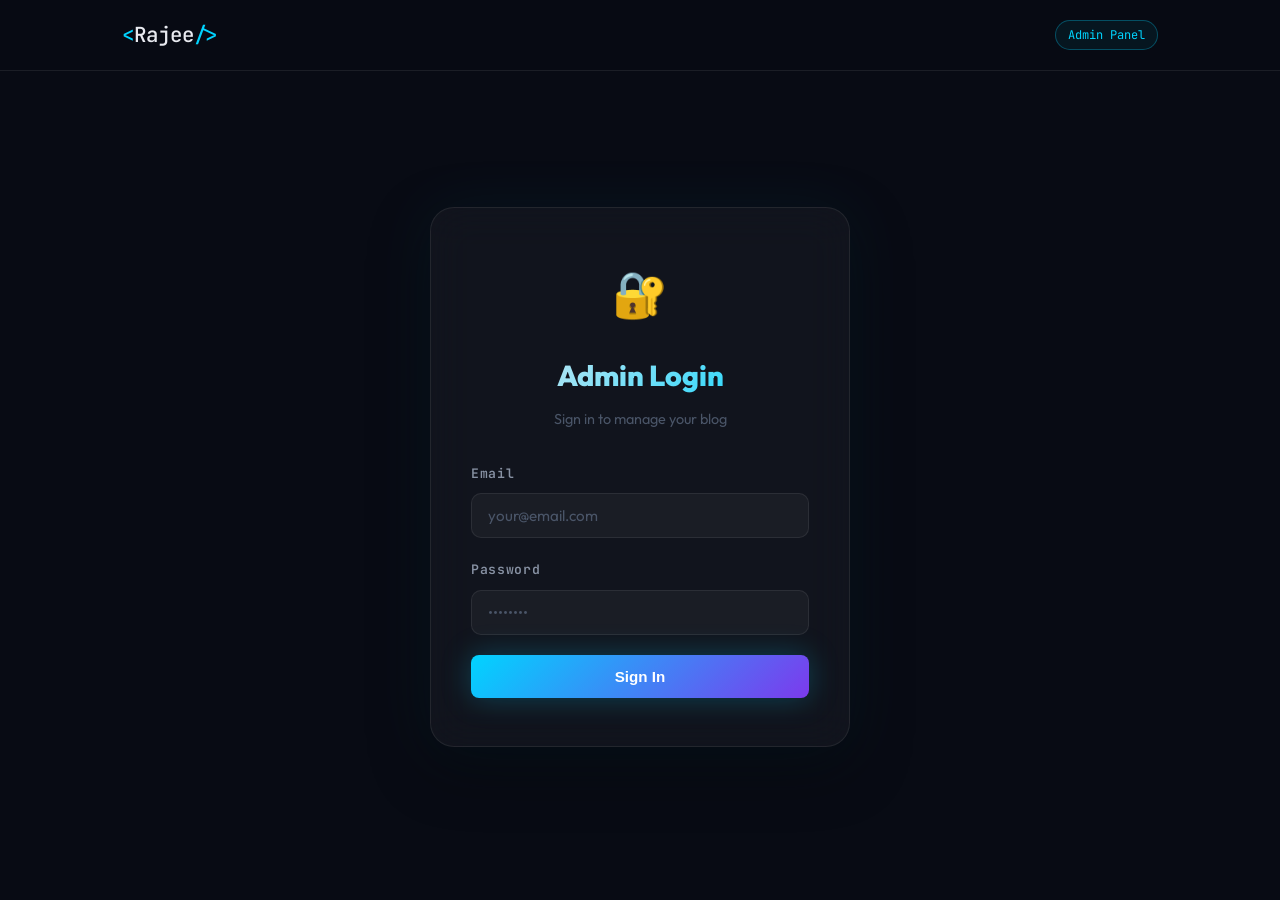
==== admin.html @ 5dacb471 "feat: add blog system - Firebase auth, Firestore posts, Cloudinary images, admin panel, public feed" ====
<!DOCTYPE html>
<html lang="en">
<head>
  <meta charset="UTF-8" />
  <meta name="viewport" content="width=device-width, initial-scale=1.0" />
  <title>Admin Panel | Abdullah Al Rajee</title>
  <link rel="preconnect" href="https://fonts.googleapis.com" />
  <link rel="preconnect" href="https://fonts.gstatic.com" crossorigin />
  <link href="https://fonts.googleapis.com/css2?family=Outfit:wght@300;400;500;600;700;800&family=JetBrains+Mono:wght@400;500&display=swap" rel="stylesheet" />
  <link rel="stylesheet" href="style.css" />
  <link rel="stylesheet" href="blog.css" />
</head>
<body class="admin-body">

  <!-- NAV -->
  <nav id="navbar" class="scrolled">
    <div class="nav-container">
      <a href="index.html" class="nav-logo">
        <span class="logo-bracket">&lt;</span>Rajee<span class="logo-bracket">/&gt;</span>
      </a>
      <div class="admin-nav-right">
        <span class="admin-badge">Admin Panel</span>
        <button class="btn btn-secondary btn-sm" id="logout-btn" style="display:none;">Logout</button>
      </div>
    </div>
  </nav>

  <!-- LOGIN SCREEN -->
  <div id="login-screen" class="admin-screen">
    <div class="login-card">
      <div class="login-icon">🔐</div>
      <h1 class="login-title">Admin Login</h1>
      <p class="login-subtitle">Sign in to manage your blog</p>
      <form id="login-form" autocomplete="off">
        <div class="form-group">
          <label for="email-input">Email</label>
          <input type="email" id="email-input" placeholder="your@email.com" required />
        </div>
        <div class="form-group">
          <label for="password-input">Password</label>
          <input type="password" id="password-input" placeholder="••••••••" required />
        </div>
        <div id="login-error" class="form-error" style="display:none;"></div>
        <button type="submit" class="btn btn-primary btn-full" id="login-btn">
          Sign In
        </button>
      </form>
    </div>
  </div>

  <!-- ADMIN DASHBOARD -->
  <div id="admin-screen" class="admin-screen" style="display:none;">
    <div class="admin-container">

      <!-- COMPOSE POST -->
      <div class="admin-compose-card">
        <h2 class="compose-title">✍️ Create New Post</h2>
        <form id="post-form">
          <div class="form-group">
            <label for="post-title">Post Title</label>
            <input type="text" id="post-title" placeholder="What's on your mind today?" maxlength="120" />
          </div>
          <div class="form-group">
            <label for="post-body">Content</label>
            <textarea id="post-body" rows="5" placeholder="Write your post, share your thoughts, update, or project progress..." maxlength="2000"></textarea>
            <span class="char-count" id="char-count">0 / 2000</span>
          </div>

          <!-- IMAGE UPLOAD -->
          <div class="form-group">
            <label>Photo (optional)</label>
            <div class="image-upload-area" id="image-upload-area">
              <input type="file" id="image-input" accept="image/*" hidden />
              <div class="upload-placeholder" id="upload-placeholder">
                <span class="upload-icon">📷</span>
                <span>Click to add a photo</span>
                <span class="upload-hint">JPEG, PNG, WEBP — auto-compressed</span>
              </div>
              <img id="image-preview" src="" alt="" style="display:none;" />
              <button type="button" class="remove-image-btn" id="remove-image-btn" style="display:none;">✕ Remove</button>
            </div>
          </div>

          <div id="post-error" class="form-error" style="display:none;"></div>
          <button type="submit" class="btn btn-primary btn-full" id="post-btn">
            🚀 Publish Post
          </button>
        </form>
      </div>

      <!-- POSTS LIST -->
      <div class="admin-posts-section">
        <h2 class="compose-title">📋 Your Posts</h2>
        <div id="admin-posts-list">
          <div class="posts-loading">Loading posts…</div>
        </div>
      </div>

    </div>
  </div>

  <!-- Firebase SDKs -->
  <script src="https://www.gstatic.com/firebasejs/10.7.1/firebase-app-compat.js"></script>
  <script src="https://www.gstatic.com/firebasejs/10.7.1/firebase-auth-compat.js"></script>
  <script src="https://www.gstatic.com/firebasejs/10.7.1/firebase-firestore-compat.js"></script>
  <script src="firebase-config.js"></script>
  <script src="admin.js"></script>
</body>
</html>
---- style.css ----
/* ============================================
   ABDULLAH AL RAJEE - PORTFOLIO STYLESHEET
   Dark Futuristic + Glassmorphism Theme
   ============================================ */

/* ---------- RESET & BASE ---------- */
*, *::before, *::after {
  margin: 0;
  padding: 0;
  box-sizing: border-box;
}

:root {
  --bg-primary: #080b14;
  --bg-secondary: #0d1120;
  --bg-card: rgba(255, 255, 255, 0.04);
  --bg-card-hover: rgba(255, 255, 255, 0.08);

  --accent-cyan: #00d4ff;
  --accent-purple: #7c3aed;
  --accent-pink: #f472b6;
  --accent-green: #10b981;

  --glow-cyan: rgba(0, 212, 255, 0.25);
  --glow-purple: rgba(124, 58, 237, 0.3);

  --text-primary: #e8eaf0;
  --text-secondary: #8892a4;
  --text-muted: #4a5568;

  --border-subtle: rgba(255, 255, 255, 0.08);
  --border-glow: rgba(0, 212, 255, 0.3);

  --font-main: 'Outfit', sans-serif;
  --font-mono: 'JetBrains Mono', monospace;

  --nav-height: 70px;
  --section-padding: 100px;
  --container-max: 1100px;

  --transition: 0.3s cubic-bezier(0.4, 0, 0.2, 1);
  --transition-slow: 0.6s cubic-bezier(0.4, 0, 0.2, 1);
}

html {
  scroll-behavior: smooth;
  scroll-padding-top: var(--nav-height);
}

body {
  font-family: var(--font-main);
  background-color: var(--bg-primary);
  color: var(--text-primary);
  line-height: 1.7;
  overflow-x: hidden;
  -webkit-font-smoothing: antialiased;
}

/* ---------- SCROLLBAR ---------- */
::-webkit-scrollbar { width: 6px; }
::-webkit-scrollbar-track { background: var(--bg-primary); }
::-webkit-scrollbar-thumb { background: var(--accent-purple); border-radius: 3px; }
::-webkit-scrollbar-thumb:hover { background: var(--accent-cyan); }

/* ---------- HERO CANVAS (Three.js mount point) ---------- */
#hero-canvas {
  position: absolute;
  top: 0; left: 0;
  width: 100%; height: 100%;
  z-index: 0;
  pointer-events: all;
  overflow: hidden;
  cursor: grab;
}

#hero-canvas:active {
  cursor: grabbing;
}

#hero-canvas canvas {
  display: block;
  width: 100% !important;
  height: 100% !important;
}

/* ---------- UTILITY ---------- */
.container {
  max-width: var(--container-max);
  margin: 0 auto;
  padding: 0 2rem;
}

.highlight { color: var(--accent-cyan); }
.accent { color: var(--accent-cyan); }

/* ---------- NAVBAR ---------- */
#navbar {
  position: fixed;
  top: 0; left: 0; right: 0;
  height: var(--nav-height);
  z-index: 1000;
  transition: background var(--transition), box-shadow var(--transition);
}

#navbar.scrolled {
  background: rgba(8, 11, 20, 0.92);
  backdrop-filter: blur(20px);
  -webkit-backdrop-filter: blur(20px);
  box-shadow: 0 1px 0 var(--border-subtle);
}

.nav-container {
  max-width: var(--container-max);
  margin: 0 auto;
  padding: 0 2rem;
  height: 100%;
  display: flex;
  align-items: center;
  justify-content: space-between;
}

.nav-logo {
  font-family: var(--font-mono);
  font-size: 1.3rem;
  font-weight: 500;
  color: var(--text-primary);
  text-decoration: none;
  transition: color var(--transition);
}

.nav-logo:hover { color: var(--accent-cyan); }

.logo-bracket { color: var(--accent-cyan); }

.nav-links {
  display: flex;
  gap: 2rem;
  list-style: none;
}

.nav-link {
  font-family: var(--font-mono);
  font-size: 0.85rem;
  color: var(--text-secondary);
  text-decoration: none;
  transition: color var(--transition);
  position: relative;
}

.nav-link::after {
  content: '';
  position: absolute;
  bottom: -3px; left: 0;
  width: 0; height: 2px;
  background: var(--accent-cyan);
  border-radius: 1px;
  transition: width var(--transition);
}

.nav-link:hover { color: var(--accent-cyan); }
.nav-link:hover::after { width: 100%; }

.hamburger {
  display: none;
  flex-direction: column;
  gap: 5px;
  background: none;
  border: none;
  cursor: pointer;
  padding: 5px;
}

.hamburger span {
  display: block;
  width: 24px;
  height: 2px;
  background: var(--text-primary);
  border-radius: 2px;
  transition: var(--transition);
}

/* ---------- HERO ---------- */
#hero {
  min-height: 100vh;
  display: flex;
  align-items: center;
  justify-content: center;
  position: relative;
  z-index: 1;
  padding: 0 2rem;
  text-align: center;
}

.hero-content {
  max-width: 800px;
  position: relative;
  z-index: 1;
  pointer-events: none;
}

.hero-content a,
.hero-content button,
.hero-content .btn {
  pointer-events: all;
}

.hero-greeting {
  font-family: var(--font-mono);
  font-size: 1rem;
  color: var(--accent-cyan);
  margin-bottom: 1rem;
  opacity: 0;
  animation: fadeSlideUp 0.8s ease 0.3s forwards;
}

.hero-name {
  font-size: clamp(2.8rem, 7vw, 5.5rem);
  font-weight: 800;
  line-height: 1.05;
  letter-spacing: -0.02em;
  margin-bottom: 1.2rem;
  opacity: 0;
  animation: fadeSlideUp 0.8s ease 0.5s forwards;
  background: linear-gradient(135deg, #e8eaf0 0%, #a0aec0 60%, var(--accent-cyan) 100%);
  -webkit-background-clip: text;
  -webkit-text-fill-color: transparent;
  background-clip: text;
}

.hero-role {
  font-size: clamp(1.1rem, 2.5vw, 1.5rem);
  color: var(--text-secondary);
  margin-bottom: 1.5rem;
  opacity: 0;
  animation: fadeSlideUp 0.8s ease 0.7s forwards;
  height: 2rem;
  display: flex;
  align-items: center;
  justify-content: center;
  gap: 0.4rem;
}

.typewriter {
  color: var(--accent-cyan);
  font-weight: 600;
}

.cursor {
  color: var(--accent-cyan);
  animation: blink 1s step-end infinite;
}

.hero-description {
  font-size: 1.05rem;
  color: var(--text-secondary);
  max-width: 600px;
  margin: 0 auto 2.5rem;
  opacity: 0;
  animation: fadeSlideUp 0.8s ease 0.9s forwards;
}

.hero-cta {
  display: flex;
  gap: 1rem;
  justify-content: center;
  flex-wrap: wrap;
  opacity: 0;
  animation: fadeSlideUp 0.8s ease 1.1s forwards;
  margin-bottom: 3rem;
}

.btn {
  display: inline-flex;
  align-items: center;
  gap: 0.5rem;
  padding: 0.8rem 2rem;
  border-radius: 8px;
  font-weight: 600;
  font-size: 0.95rem;
  text-decoration: none;
  transition: all var(--transition);
  cursor: pointer;
  border: none;
}

.btn-primary {
  background: linear-gradient(135deg, var(--accent-cyan), var(--accent-purple));
  color: #fff;
  box-shadow: 0 0 30px var(--glow-cyan);
}

.btn-primary:hover {
  transform: translateY(-2px);
  box-shadow: 0 0 50px var(--glow-cyan), 0 8px 30px rgba(0,0,0,0.3);
}

.btn-secondary {
  background: transparent;
  color: var(--accent-cyan);
  border: 1.5px solid var(--accent-cyan);
}

.btn-secondary:hover {
  background: rgba(0, 212, 255, 0.1);
  transform: translateY(-2px);
  box-shadow: 0 0 30px var(--glow-cyan);
}

.hero-socials {
  display: flex;
  gap: 1.2rem;
  justify-content: center;
  opacity: 0;
  animation: fadeSlideUp 0.8s ease 1.3s forwards;
}

.social-link {
  display: flex;
  align-items: center;
  justify-content: center;
  width: 44px; height: 44px;
  border-radius: 10px;
  background: var(--bg-card);
  border: 1px solid var(--border-subtle);
  color: var(--text-secondary);
  transition: all var(--transition);
  text-decoration: none;
}

.social-link svg { width: 18px; height: 18px; }

.social-link:hover {
  color: var(--accent-cyan);
  border-color: var(--accent-cyan);
  background: rgba(0, 212, 255, 0.08);
  transform: translateY(-3px);
  box-shadow: 0 0 20px var(--glow-cyan);
}

.hero-scroll-indicator {
  position: absolute;
  bottom: 2.5rem;
  left: 50%;
  transform: translateX(-50%);
  display: flex;
  flex-direction: column;
  align-items: center;
  gap: 0.5rem;
  opacity: 0;
  animation: fadeSlideUp 0.8s ease 1.5s forwards;
  z-index: 1;
}

.scroll-line {
  width: 1px;
  height: 50px;
  background: linear-gradient(to bottom, var(--accent-cyan), transparent);
  animation: scrollPulse 2s ease-in-out infinite;
}

.hero-scroll-indicator span {
  font-family: var(--font-mono);
  font-size: 0.7rem;
  color: var(--text-muted);
  letter-spacing: 0.15em;
}

/* ---------- SECTIONS ---------- */
.section {
  padding: var(--section-padding) 0;
  position: relative;
  z-index: 1;
}

.section-dark {
  background: var(--bg-secondary);
}

.section-header {
  margin-bottom: 4rem;
  text-align: center;
}

.section-tag {
  font-family: var(--font-mono);
  font-size: 0.8rem;
  color: var(--accent-cyan);
  letter-spacing: 0.15em;
  text-transform: lowercase;
  display: block;
  margin-bottom: 0.8rem;
}

.section-title {
  font-size: clamp(2rem, 4vw, 3rem);
  font-weight: 800;
  letter-spacing: -0.02em;
  background: linear-gradient(135deg, #e8eaf0, #a0aec0);
  -webkit-background-clip: text;
  -webkit-text-fill-color: transparent;
  background-clip: text;
}

/* ---------- REVEAL ANIMATION ---------- */
.reveal {
  opacity: 0;
  transform: translateY(30px);
  transition: opacity 0.7s ease, transform 0.7s ease;
}

.reveal.visible {
  opacity: 1;
  transform: translateY(0);
}

/* ---------- ABOUT ---------- */
.about-grid {
  display: grid;
  grid-template-columns: 1fr 1fr;
  gap: 4rem;
  align-items: center;
}

.about-text p {
  color: var(--text-secondary);
  margin-bottom: 1.2rem;
  font-size: 1.05rem;
}

.about-text strong { color: var(--text-primary); }

.about-interests {
  display: flex;
  flex-wrap: wrap;
  gap: 0.6rem;
  margin-top: 1.5rem;
}

.interest-tag {
  padding: 0.35rem 0.9rem;
  background: var(--bg-card);
  border: 1px solid var(--border-subtle);
  border-radius: 20px;
  font-size: 0.85rem;
  color: var(--text-secondary);
  transition: all var(--transition);
}

.interest-tag:hover {
  border-color: var(--accent-cyan);
  color: var(--accent-cyan);
  background: rgba(0, 212, 255, 0.06);
}

.about-stats {
  display: grid;
  grid-template-columns: 1fr 1fr;
  gap: 1.2rem;
}

.stat-card {
  background: var(--bg-card);
  border: 1px solid var(--border-subtle);
  border-radius: 16px;
  padding: 2rem 1.5rem;
  text-align: center;
  backdrop-filter: blur(10px);
  -webkit-backdrop-filter: blur(10px);
  transition: all var(--transition);
}

.stat-card:hover {
  border-color: var(--accent-cyan);
  background: var(--bg-card-hover);
  transform: translateY(-4px);
  box-shadow: 0 10px 40px var(--glow-cyan);
}

.stat-number {
  font-size: 3rem;
  font-weight: 800;
  color: var(--accent-cyan);
  line-height: 1;
  margin-bottom: 0.5rem;
}

.stat-label {
  font-size: 0.85rem;
  color: var(--text-muted);
  font-weight: 500;
}

/* ---------- SKILLS ---------- */
.skills-categories {
  display: flex;
  flex-direction: column;
  gap: 2.5rem;
}

.skill-category {
  background: var(--bg-card);
  border: 1px solid var(--border-subtle);
  border-radius: 16px;
  padding: 2rem;
  backdrop-filter: blur(10px);
  transition: border-color var(--transition);
}

.skill-category:hover { border-color: rgba(0, 212, 255, 0.2); }

.category-title {
  font-size: 1rem;
  font-weight: 600;
  color: var(--text-secondary);
  margin-bottom: 1.2rem;
  display: flex;
  align-items: center;
  gap: 0.5rem;
}

.cat-icon { font-size: 1.1rem; }

.skill-pills {
  display: flex;
  flex-wrap: wrap;
  gap: 0.6rem;
}

.skill-pill {
  padding: 0.4rem 1rem;
  border-radius: 8px;
  font-size: 0.85rem;
  font-weight: 500;
  font-family: var(--font-mono);
  border: 1px solid var(--border-subtle);
  background: var(--bg-primary);
  color: var(--text-secondary);
  transition: all var(--transition);
  cursor: default;
}

.skill-pill:hover {
  transform: translateY(-2px);
  box-shadow: 0 4px 20px rgba(0,0,0,0.3);
}

.skill-pill.python:hover { border-color: #3776ab; color: #3776ab; box-shadow: 0 4px 15px rgba(55,118,171,0.3); }
.skill-pill.c:hover, .skill-pill.cpp:hover { border-color: #00599c; color: #00599c; box-shadow: 0 4px 15px rgba(0,89,156,0.3); }
.skill-pill.java:hover { border-color: #f89820; color: #f89820; box-shadow: 0 4px 15px rgba(248,152,32,0.3); }
.skill-pill.js:hover { border-color: #f7df1e; color: #f7df1e; box-shadow: 0 4px 15px rgba(247,223,30,0.25); }
.skill-pill.react:hover { border-color: #61dafb; color: #61dafb; box-shadow: 0 4px 15px rgba(97,218,251,0.3); }
.skill-pill.node:hover { border-color: #68a063; color: #68a063; box-shadow: 0 4px 15px rgba(104,160,99,0.3); }
.skill-pill.php:hover { border-color: #8892bf; color: #8892bf; box-shadow: 0 4px 15px rgba(136,146,191,0.3); }
.skill-pill.mysql:hover { border-color: #4479a1; color: #4479a1; box-shadow: 0 4px 15px rgba(68,121,161,0.3); }
.skill-pill.mongo:hover { border-color: #47a248; color: #47a248; box-shadow: 0 4px 15px rgba(71,162,72,0.3); }
.skill-pill.firebase:hover { border-color: #ffca28; color: #ffca28; box-shadow: 0 4px 15px rgba(255,202,40,0.25); }
.skill-pill.blockchain:hover, .skill-pill.dsa:hover, .skill-pill.ai:hover { border-color: var(--accent-purple); color: #a78bfa; box-shadow: 0 4px 15px var(--glow-purple); }
.skill-pill.git:hover, .skill-pill.github:hover { border-color: #f05032; color: #f05032; box-shadow: 0 4px 15px rgba(240,80,50,0.3); }
.skill-pill.html:hover { border-color: #e34f26; color: #e34f26; }
.skill-pill.css:hover { border-color: #264de4; color: #264de4; }
.skill-pill.tailwind:hover { border-color: #06b6d4; color: #06b6d4; }
.skill-pill.rest:hover, .skill-pill.oop:hover, .skill-pill.gui:hover { border-color: var(--accent-cyan); color: var(--accent-cyan); }
.skill-pill.linux:hover { border-color: #fcc624; color: #fcc624; }
.skill-pill.vscode:hover { border-color: #007acc; color: #007acc; }
.skill-pill.postman:hover { border-color: #ff6c37; color: #ff6c37; }
.skill-pill.xampp:hover { border-color: #fb7a24; color: #fb7a24; }

/* ---------- PROJECTS ---------- */
.projects-grid {
  display: grid;
  grid-template-columns: repeat(2, 1fr);
  gap: 1.5rem;
}

.project-card.featured {
  grid-column: 1;
}

.project-card.featured:nth-child(2) {
  grid-column: 2;
}

.project-card {
  position: relative;
  background: var(--bg-card);
  border: 1px solid var(--border-subtle);
  border-radius: 20px;
  overflow: hidden;
  transition: all var(--transition);
  cursor: default;
}

.project-card:hover {
  border-color: var(--border-glow);
  transform: translateY(-6px);
}

.project-card:hover .project-glow {
  opacity: 1;
}

.project-glow {
  position: absolute;
  top: -50%; left: -50%;
  width: 200%; height: 200%;
  background: radial-gradient(circle, var(--glow-cyan) 0%, transparent 60%);
  opacity: 0;
  transition: opacity var(--transition-slow);
  pointer-events: none;
}

.project-card-inner {
  position: relative;
  z-index: 1;
  padding: 2rem;
  backdrop-filter: blur(10px);
  -webkit-backdrop-filter: blur(10px);
  height: 100%;
  display: flex;
  flex-direction: column;
}

.project-header {
  display: flex;
  align-items: flex-start;
  justify-content: space-between;
  margin-bottom: 1.2rem;
}

.project-icon {
  font-size: 2.2rem;
}

.project-links { display: flex; gap: 0.7rem; }

.project-link {
  display: flex;
  align-items: center;
  justify-content: center;
  width: 36px; height: 36px;
  border-radius: 8px;
  background: var(--bg-primary);
  border: 1px solid var(--border-subtle);
  color: var(--text-muted);
  text-decoration: none;
  transition: all var(--transition);
}

.project-link svg { width: 16px; height: 16px; }

.project-link:hover {
  color: var(--accent-cyan);
  border-color: var(--accent-cyan);
  transform: translateY(-2px);
}

.project-title {
  font-size: 1.35rem;
  font-weight: 700;
  color: var(--text-primary);
  margin-bottom: 0.3rem;
}

.project-subtitle {
  font-size: 0.85rem;
  color: var(--accent-cyan);
  font-family: var(--font-mono);
  margin-bottom: 1rem;
}

.project-description {
  font-size: 0.92rem;
  color: var(--text-secondary);
  line-height: 1.7;
  margin-bottom: 1rem;
  flex: 1;
}

.project-highlights {
  list-style: none;
  margin-bottom: 1.2rem;
}

.project-highlights li {
  font-size: 0.87rem;
  color: var(--text-secondary);
  padding: 0.25rem 0 0.25rem 1.2rem;
  position: relative;
}

.project-highlights li::before {
  content: '▹';
  position: absolute;
  left: 0;
  color: var(--accent-cyan);
}

.project-tech {
  display: flex;
  flex-wrap: wrap;
  gap: 0.5rem;
  margin-top: auto;
}

.tech-tag {
  padding: 0.25rem 0.7rem;
  background: rgba(0, 212, 255, 0.08);
  border: 1px solid rgba(0, 212, 255, 0.2);
  border-radius: 6px;
  font-size: 0.75rem;
  font-family: var(--font-mono);
  color: var(--accent-cyan);
}

/* ---------- EDUCATION / TIMELINE ---------- */
.timeline {
  position: relative;
  padding-left: 3rem;
  max-width: 750px;
  margin: 0 auto;
}

.timeline::before {
  content: '';
  position: absolute;
  left: 8px;
  top: 0; bottom: 0;
  width: 2px;
  background: linear-gradient(to bottom, var(--accent-cyan), var(--accent-purple), transparent);
}

.timeline-item {
  position: relative;
  margin-bottom: 3rem;
}

.timeline-item:last-child { margin-bottom: 0; }

.timeline-dot {
  position: absolute;
  left: -3rem;
  top: 0.35rem;
  width: 18px; height: 18px;
  border-radius: 50%;
  background: var(--bg-primary);
  border: 2px solid var(--accent-cyan);
  box-shadow: 0 0 15px var(--glow-cyan);
  transition: all var(--transition);
}

.timeline-item:hover .timeline-dot {
  background: var(--accent-cyan);
  box-shadow: 0 0 25px var(--glow-cyan);
}

.timeline-content {
  background: var(--bg-card);
  border: 1px solid var(--border-subtle);
  border-radius: 16px;
  padding: 1.8rem 2rem;
  backdrop-filter: blur(10px);
  transition: all var(--transition);
}

.timeline-item:hover .timeline-content {
  border-color: rgba(0, 212, 255, 0.2);
  transform: translateX(5px);
}

.timeline-period {
  font-family: var(--font-mono);
  font-size: 0.8rem;
  color: var(--accent-cyan);
  margin-bottom: 0.5rem;
}

.timeline-title {
  font-size: 1.1rem;
  font-weight: 700;
  color: var(--text-primary);
  margin-bottom: 0.3rem;
}

.timeline-org {
  font-size: 0.9rem;
  color: var(--accent-purple);
  color: #a78bfa;
  margin-bottom: 0.7rem;
}

.timeline-desc {
  font-size: 0.9rem;
  color: var(--text-secondary);
}

/* ---------- CONTACT ---------- */
.contact-wrapper {
  text-align: center;
  max-width: 800px;
  margin: 0 auto;
}

.contact-tagline {
  font-size: 1.1rem;
  color: var(--text-secondary);
  margin-bottom: 3rem;
}

.contact-cards {
  display: grid;
  grid-template-columns: repeat(2, 1fr);
  gap: 1.2rem;
}

.contact-card {
  display: flex;
  align-items: center;
  gap: 1.2rem;
  padding: 1.5rem;
  background: var(--bg-card);
  border: 1px solid var(--border-subtle);
  border-radius: 16px;
  text-decoration: none;
  transition: all var(--transition);
  backdrop-filter: blur(10px);
  -webkit-backdrop-filter: blur(10px);
  text-align: left;
}

.contact-card:hover {
  border-color: var(--border-glow);
  background: var(--bg-card-hover);
  transform: translateY(-4px);
  box-shadow: 0 10px 40px var(--glow-cyan);
}

.contact-icon {
  font-size: 1.6rem;
  display: flex;
  align-items: center;
}

.contact-icon svg { width: 28px; height: 28px; color: var(--text-secondary); }
.contact-card:hover .contact-icon svg { color: var(--accent-cyan); }

.contact-detail { display: flex; flex-direction: column; gap: 0.2rem; }

.contact-label {
  font-size: 0.75rem;
  color: var(--text-muted);
  font-family: var(--font-mono);
  text-transform: uppercase;
  letter-spacing: 0.1em;
}

.contact-value {
  font-size: 0.95rem;
  color: var(--text-primary);
  font-weight: 500;
}

/* ---------- FOOTER ---------- */
#footer {
  background: var(--bg-secondary);
  border-top: 1px solid var(--border-subtle);
  padding: 2.5rem 0;
  text-align: center;
  position: relative;
  z-index: 1;
}

.footer-text {
  font-size: 0.95rem;
  color: var(--text-secondary);
  margin-bottom: 0.4rem;
}

.footer-sub {
  font-size: 0.8rem;
  color: var(--text-muted);
  font-family: var(--font-mono);
}

/* ---------- KEYFRAMES ---------- */
@keyframes fadeSlideUp {
  from { opacity: 0; transform: translateY(25px); }
  to { opacity: 1; transform: translateY(0); }
}

@keyframes blink {
  from, to { opacity: 1; }
  50% { opacity: 0; }
}

@keyframes scrollPulse {
  0%, 100% { opacity: 1; }
  50% { opacity: 0.3; }
}

/* ============================================================
   RESPONSIVE — TABLET, MOBILE, SMALL MOBILE
   ============================================================ */

/* ---------- TABLET (≤ 1024px) ---------- */
@media (max-width: 1024px) {
  :root { --container-max: 90%; }

  .about-grid {
    grid-template-columns: 1fr;
    gap: 3rem;
  }

  .projects-grid {
    grid-template-columns: 1fr 1fr;
  }

  .contact-cards {
    grid-template-columns: 1fr 1fr;
  }
}

/* ---------- SMALL TABLET (≤ 900px) ---------- */
@media (max-width: 900px) {
  .projects-grid {
    grid-template-columns: 1fr;
  }

  .project-card.featured,
  .project-card.featured:nth-child(2) {
    grid-column: 1;
  }

  .contact-cards {
    grid-template-columns: 1fr;
  }

  .about-stats {
    grid-template-columns: repeat(4, 1fr);
  }

  .timeline {
    padding-left: 2rem;
  }
}

/* ---------- MOBILE (≤ 700px) ---------- */
@media (max-width: 700px) {
  :root {
    --section-padding: 70px;
    --nav-height: 60px;
  }

  /* --- NAV --- */
  .nav-links {
    display: none;
    position: fixed;
    top: var(--nav-height);
    left: 0; right: 0;
    background: rgba(8, 11, 20, 0.97);
    backdrop-filter: blur(24px);
    -webkit-backdrop-filter: blur(24px);
    flex-direction: column;
    align-items: center;
    padding: 2rem 1rem;
    gap: 1.5rem;
    border-bottom: 1px solid var(--border-subtle);
    z-index: 999;
  }
  .nav-links.open  { display: flex; }
  .nav-link        { font-size: 1rem; }
  .hamburger       { display: flex; }

  /* --- HERO --- */
  .hero-name {
    font-size: clamp(2.2rem, 10vw, 3rem);
    letter-spacing: -0.01em;
  }
  .hero-role {
    font-size: clamp(1rem, 4vw, 1.3rem);
    flex-wrap: wrap;
    height: auto;
    min-height: 2rem;
  }
  .hero-description {
    font-size: 0.95rem;
    padding: 0 0.5rem;
  }
  .hero-cta {
    flex-direction: column;
    align-items: center;
    gap: 0.8rem;
  }
  .btn {
    width: 100%;
    max-width: 260px;
    justify-content: center;
  }
  .hero-socials {
    gap: 0.8rem;
  }

  /* --- SECTION HEADERS --- */
  .section-title {
    font-size: clamp(1.7rem, 6vw, 2.2rem);
  }

  /* --- ABOUT --- */
  .about-grid {
    grid-template-columns: 1fr;
    gap: 2rem;
  }
  .about-stats {
    grid-template-columns: 1fr 1fr;
    gap: 0.8rem;
  }
  .stat-card {
    padding: 1.4rem 1rem;
  }
  .stat-number {
    font-size: 2.4rem;
  }
  .about-interests {
    gap: 0.4rem;
  }

  /* --- SKILLS --- */
  .skill-category {
    padding: 1.4rem;
  }
  .category-title {
    font-size: 0.95rem;
  }
  .skill-pill {
    font-size: 0.8rem;
    padding: 0.35rem 0.8rem;
  }

  /* --- PROJECTS --- */
  .projects-grid {
    grid-template-columns: 1fr;
    gap: 1.2rem;
  }
  .project-card-inner {
    padding: 1.5rem;
  }
  .project-title    { font-size: 1.2rem; }
  .project-subtitle { font-size: 0.8rem; }
  .project-description { font-size: 0.88rem; }

  /* --- EDUCATION TIMELINE --- */
  .timeline {
    padding-left: 2rem;
  }
  .timeline-dot {
    width: 14px;
    height: 14px;
    left: -2.2rem;
  }
  .timeline-content {
    padding: 1.3rem 1.4rem;
  }
  .timeline-title { font-size: 1rem; }

  /* --- CONTACT --- */
  .contact-cards {
    grid-template-columns: 1fr;
    gap: 0.8rem;
  }
  .contact-tagline {
    font-size: 0.98rem;
  }
  .contact-card {
    padding: 1.2rem;
  }
  .contact-value {
    font-size: 0.85rem;
    word-break: break-all;
  }

  /* --- FOOTER --- */
  #footer {
    padding: 2rem 1rem;
  }
  .footer-text { font-size: 0.88rem; }
}

/* ---------- SMALL MOBILE (≤ 480px) ---------- */
@media (max-width: 480px) {
  :root { --section-padding: 55px; }

  .container { padding: 0 1.2rem; }

  .hero-greeting  { font-size: 0.9rem; }
  .hero-name      { font-size: clamp(2rem, 11vw, 2.6rem); }
  .hero-role      { font-size: 0.95rem; }
  .hero-description { font-size: 0.9rem; }

  .section-tag    { font-size: 0.75rem; }
  .section-title  { font-size: 1.6rem; }

  .about-stats {
    grid-template-columns: 1fr 1fr;
    gap: 0.6rem;
  }
  .stat-number  { font-size: 2rem; }
  .stat-label   { font-size: 0.75rem; }

  .skill-pills  { gap: 0.4rem; }
  .skill-pill   { font-size: 0.75rem; padding: 0.28rem 0.65rem; }

  .timeline-title { font-size: 0.95rem; }
  .timeline-org   { font-size: 0.85rem; }
  .timeline-desc  { font-size: 0.85rem; }

  .contact-icon   { font-size: 1.3rem; }
  .contact-label  { font-size: 0.7rem; }
  .contact-value  { font-size: 0.82rem; }

  .nav-logo { font-size: 1.1rem; }
}

/* ---------- TOUCH DEVICE: disable hover transforms ---------- */
@media (hover: none) {
  .project-card:hover     { transform: none; }
  .skill-pill:hover       { transform: none; }
  .contact-card:hover     { transform: none; }
  .stat-card:hover        { transform: none; }
  .social-link:hover      { transform: none; }
}
---- blog.css ----
/* ============================================================
   BLOG + ADMIN STYLES
   Extends the main portfolio style.css
   ============================================================ */

/* ---------- SHARED OVERRIDES ---------- */
.admin-body { background-color: var(--bg-primary); }

/* Force navbar always glassed on blog/admin pages */
#navbar.scrolled {
  background: rgba(8, 11, 20, 0.92);
  backdrop-filter: blur(20px);
  -webkit-backdrop-filter: blur(20px);
  box-shadow: 0 1px 0 var(--border-subtle);
}

.admin-badge {
  font-family: var(--font-mono);
  font-size: 0.75rem;
  color: var(--accent-cyan);
  border: 1px solid rgba(0,212,255,0.3);
  padding: 0.25rem 0.75rem;
  border-radius: 20px;
  background: rgba(0,212,255,0.06);
}

.admin-nav-right {
  display: flex;
  align-items: center;
  gap: 1rem;
}

.btn-sm {
  padding: 0.4rem 1rem;
  font-size: 0.82rem;
}

.btn-full { width: 100%; justify-content: center; }

/* ---------- LOGIN SCREEN ---------- */
.admin-screen {
  min-height: 100vh;
  display: flex;
  align-items: center;
  justify-content: center;
  padding: calc(var(--nav-height) + 2rem) 1.5rem 3rem;
}

.login-card {
  background: var(--bg-card);
  border: 1px solid var(--border-subtle);
  border-radius: 24px;
  padding: 3rem 2.5rem;
  width: 100%;
  max-width: 420px;
  backdrop-filter: blur(20px);
  -webkit-backdrop-filter: blur(20px);
  box-shadow: 0 0 60px rgba(0,212,255,0.06), 0 20px 60px rgba(0,0,0,0.4);
  animation: fadeSlideUp 0.5s ease both;
}

.login-icon {
  font-size: 2.8rem;
  text-align: center;
  margin-bottom: 1.2rem;
}

.login-title {
  font-size: 1.8rem;
  font-weight: 800;
  text-align: center;
  margin-bottom: 0.4rem;
  background: linear-gradient(135deg, #e8eaf0, var(--accent-cyan));
  -webkit-background-clip: text;
  -webkit-text-fill-color: transparent;
  background-clip: text;
}

.login-subtitle {
  text-align: center;
  color: var(--text-muted);
  font-size: 0.9rem;
  margin-bottom: 2rem;
}

/* ---------- FORMS ---------- */
.form-group {
  margin-bottom: 1.3rem;
  position: relative;
}

.form-group label {
  display: block;
  font-size: 0.82rem;
  font-weight: 600;
  color: var(--text-secondary);
  margin-bottom: 0.5rem;
  font-family: var(--font-mono);
  letter-spacing: 0.05em;
}

.form-group input,
.form-group textarea {
  width: 100%;
  background: rgba(255,255,255,0.04);
  border: 1px solid var(--border-subtle);
  border-radius: 10px;
  padding: 0.75rem 1rem;
  color: var(--text-primary);
  font-family: var(--font-main);
  font-size: 0.95rem;
  transition: border-color 0.25s, box-shadow 0.25s;
  outline: none;
  resize: vertical;
}

.form-group input::placeholder,
.form-group textarea::placeholder {
  color: var(--text-muted);
}

.form-group input:focus,
.form-group textarea:focus {
  border-color: var(--accent-cyan);
  box-shadow: 0 0 0 3px rgba(0,212,255,0.1);
  background: rgba(0,212,255,0.03);
}

.char-count {
  position: absolute;
  bottom: 0.5rem;
  right: 0.8rem;
  font-size: 0.72rem;
  font-family: var(--font-mono);
  color: var(--text-muted);
  pointer-events: none;
}

.form-error {
  background: rgba(239, 68, 68, 0.1);
  border: 1px solid rgba(239, 68, 68, 0.3);
  border-radius: 8px;
  padding: 0.6rem 1rem;
  color: #fca5a5;
  font-size: 0.85rem;
  margin-bottom: 1rem;
}

/* ---------- IMAGE UPLOAD ---------- */
.image-upload-area {
  border: 2px dashed var(--border-subtle);
  border-radius: 12px;
  min-height: 130px;
  display: flex;
  flex-direction: column;
  align-items: center;
  justify-content: center;
  cursor: pointer;
  transition: all 0.25s;
  position: relative;
  overflow: hidden;
  background: rgba(255,255,255,0.02);
}

.image-upload-area:hover {
  border-color: var(--accent-cyan);
  background: rgba(0,212,255,0.04);
}

.upload-placeholder {
  display: flex;
  flex-direction: column;
  align-items: center;
  gap: 0.3rem;
  color: var(--text-muted);
  font-size: 0.88rem;
  pointer-events: none;
}

.upload-icon { font-size: 2rem; }

.upload-hint {
  font-size: 0.75rem;
  color: var(--text-muted);
  font-family: var(--font-mono);
}

#image-preview {
  max-width: 100%;
  max-height: 300px;
  border-radius: 8px;
  object-fit: cover;
}

.remove-image-btn {
  position: absolute;
  top: 0.5rem; right: 0.5rem;
  background: rgba(0,0,0,0.7);
  color: #fff;
  border: none;
  border-radius: 6px;
  padding: 0.3rem 0.6rem;
  font-size: 0.78rem;
  cursor: pointer;
  transition: background 0.2s;
}
.remove-image-btn:hover { background: rgba(239,68,68,0.8); }

/* ---------- ADMIN DASHBOARD ---------- */
.admin-container {
  width: 100%;
  max-width: 720px;
  margin: 0 auto;
  padding: calc(var(--nav-height) + 2rem) 1.5rem 4rem;
  display: flex;
  flex-direction: column;
  gap: 2.5rem;
}

.admin-compose-card {
  background: var(--bg-card);
  border: 1px solid var(--border-subtle);
  border-radius: 20px;
  padding: 2rem;
  backdrop-filter: blur(10px);
  -webkit-backdrop-filter: blur(10px);
}

.compose-title {
  font-size: 1.2rem;
  font-weight: 700;
  color: var(--text-primary);
  margin-bottom: 1.5rem;
}

/* Admin post list items */
.admin-post-item {
  background: var(--bg-card);
  border: 1px solid var(--border-subtle);
  border-radius: 14px;
  padding: 1.2rem 1.5rem;
  margin-bottom: 1rem;
  display: flex;
  gap: 1rem;
  align-items: flex-start;
  transition: border-color 0.25s;
  animation: fadeSlideUp 0.4s ease both;
}

.admin-post-item:hover { border-color: rgba(0,212,255,0.2); }

.admin-post-thumb {
  width: 64px;
  height: 64px;
  border-radius: 10px;
  object-fit: cover;
  flex-shrink: 0;
}

.admin-post-body { flex: 1; }

.admin-post-title {
  font-weight: 700;
  font-size: 1rem;
  color: var(--text-primary);
  margin-bottom: 0.25rem;
}

.admin-post-preview {
  font-size: 0.85rem;
  color: var(--text-muted);
  line-height: 1.5;
  display: -webkit-box;
  -webkit-line-clamp: 2;
  -webkit-box-orient: vertical;
  overflow: hidden;
}

.admin-post-meta {
  font-size: 0.75rem;
  color: var(--text-muted);
  font-family: var(--font-mono);
  margin-top: 0.4rem;
}

.admin-post-actions { display: flex; gap: 0.5rem; flex-shrink: 0; }

.delete-btn {
  background: rgba(239,68,68,0.1);
  border: 1px solid rgba(239,68,68,0.2);
  color: #fca5a5;
  border-radius: 8px;
  padding: 0.35rem 0.8rem;
  font-size: 0.8rem;
  cursor: pointer;
  font-family: var(--font-main);
  transition: all 0.2s;
}
.delete-btn:hover {
  background: rgba(239,68,68,0.25);
  border-color: rgba(239,68,68,0.5);
}

/* Spinner */
.posts-loading, .feed-loading {
  display: flex;
  align-items: center;
  gap: 0.8rem;
  color: var(--text-muted);
  font-size: 0.9rem;
  padding: 2rem;
  justify-content: center;
}

.spinner {
  width: 22px; height: 22px;
  border: 2px solid var(--border-subtle);
  border-top-color: var(--accent-cyan);
  border-radius: 50%;
  animation: spin 0.8s linear infinite;
}

@keyframes spin {
  to { transform: rotate(360deg); }
}

/* ---------- BLOG PAGE ---------- */
.blog-header {
  padding: calc(var(--nav-height) + 4rem) 0 3rem;
  text-align: center;
  position: relative;
  z-index: 1;
}

.blog-page-title {
  font-size: clamp(2.5rem, 6vw, 4rem);
  font-weight: 800;
  letter-spacing: -0.02em;
  margin-bottom: 1rem;
  background: linear-gradient(135deg, #e8eaf0, #a0aec0 60%, var(--accent-cyan));
  -webkit-background-clip: text;
  -webkit-text-fill-color: transparent;
  background-clip: text;
}

.blog-page-subtitle {
  color: var(--text-secondary);
  font-size: 1.05rem;
}

.blog-main {
  position: relative;
  z-index: 1;
  padding: 0 0 6rem;
}

.blog-container {
  max-width: 680px;
  margin: 0 auto;
  padding: 0 1.5rem;
}

/* ---------- POST CARD (public feed) ---------- */
.post-card {
  background: var(--bg-card);
  border: 1px solid var(--border-subtle);
  border-radius: 20px;
  overflow: hidden;
  margin-bottom: 1.8rem;
  backdrop-filter: blur(10px);
  -webkit-backdrop-filter: blur(10px);
  transition: border-color 0.3s, transform 0.3s, box-shadow 0.3s;
  animation: fadeSlideUp 0.5s ease both;
}

.post-card:hover {
  border-color: rgba(0,212,255,0.25);
  transform: translateY(-3px);
  box-shadow: 0 12px 40px rgba(0,0,0,0.3), 0 0 30px rgba(0,212,255,0.05);
}

/* Post header: avatar + name + time */
.post-header {
  display: flex;
  align-items: center;
  gap: 0.9rem;
  padding: 1.2rem 1.5rem 0;
}

.post-avatar {
  width: 44px; height: 44px;
  border-radius: 50%;
  background: linear-gradient(135deg, var(--accent-cyan), var(--accent-purple));
  display: flex;
  align-items: center;
  justify-content: center;
  font-weight: 800;
  font-size: 1rem;
  color: #fff;
  flex-shrink: 0;
  box-shadow: 0 0 12px rgba(0,212,255,0.3);
}

.post-author-info { flex: 1; }

.post-author-name {
  font-weight: 700;
  font-size: 0.95rem;
  color: var(--text-primary);
}

.post-timestamp {
  font-size: 0.75rem;
  color: var(--text-muted);
  font-family: var(--font-mono);
}

/* Post content */
.post-title-text {
  font-size: 1.15rem;
  font-weight: 700;
  color: var(--text-primary);
  padding: 1rem 1.5rem 0.4rem;
  line-height: 1.4;
}

.post-body-text {
  padding: 0 1.5rem 1.2rem;
  color: var(--text-secondary);
  font-size: 0.95rem;
  line-height: 1.75;
  white-space: pre-wrap;
  word-break: break-word;
}

/* Post image */
.post-image {
  width: 100%;
  max-height: 480px;
  object-fit: cover;
  display: block;
  cursor: zoom-in;
}

/* Post footer */
.post-footer {
  padding: 0.8rem 1.5rem;
  border-top: 1px solid var(--border-subtle);
  display: flex;
  align-items: center;
  gap: 1rem;
}

.post-tag {
  font-family: var(--font-mono);
  font-size: 0.72rem;
  color: var(--accent-cyan);
  background: rgba(0,212,255,0.07);
  border: 1px solid rgba(0,212,255,0.15);
  padding: 0.2rem 0.6rem;
  border-radius: 20px;
}

/* No posts state */
.no-posts {
  text-align: center;
  padding: 5rem 2rem;
  color: var(--text-muted);
}

.no-posts-icon { font-size: 3rem; margin-bottom: 1rem; }
.no-posts p { font-size: 1rem; }

/* Lightbox overlay */
.lightbox-overlay {
  position: fixed;
  inset: 0;
  background: rgba(0,0,0,0.92);
  z-index: 9999;
  display: flex;
  align-items: center;
  justify-content: center;
  padding: 1rem;
  cursor: zoom-out;
  animation: fadeIn 0.2s ease;
}

.lightbox-overlay img {
  max-width: 95vw;
  max-height: 92vh;
  border-radius: 12px;
  object-fit: contain;
  box-shadow: 0 0 80px rgba(0,212,255,0.15);
}

@keyframes fadeIn {
  from { opacity: 0; } to { opacity: 1; }
}

/* ---------- RESPONSIVE ---------- */
@media (max-width: 600px) {
  .login-card  { padding: 2rem 1.5rem; }
  .admin-compose-card { padding: 1.5rem; }
  .blog-container { padding: 0 1rem; }
  .post-header, .post-body-text, .post-title-text, .post-footer {
    padding-left: 1.1rem;
    padding-right: 1.1rem;
  }
  .admin-post-item { flex-wrap: wrap; }
  .admin-post-actions { width: 100%; justify-content: flex-end; }
}
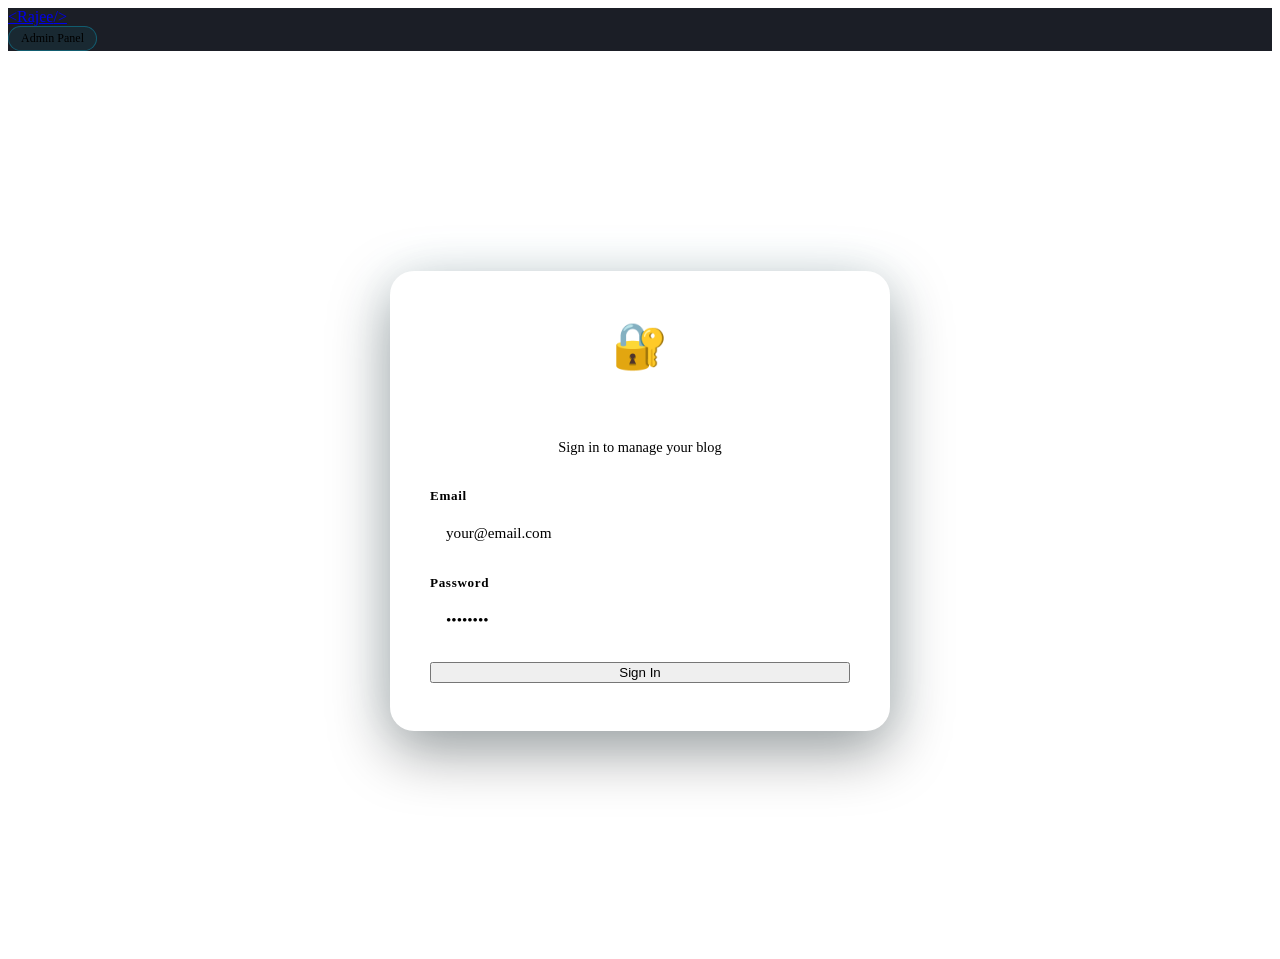
==== commit ac768c1a: "redesign: complete minimal editorial portfolio - Cormorant Garamond, warm white, clean grid" ====
--- a/admin.html
+++ b/admin.html
@@ -7,7 +7,6 @@
   <link rel="preconnect" href="https://fonts.googleapis.com" />
   <link rel="preconnect" href="https://fonts.gstatic.com" crossorigin />
   <link href="https://fonts.googleapis.com/css2?family=Outfit:wght@300;400;500;600;700;800&family=JetBrains+Mono:wght@400;500&display=swap" rel="stylesheet" />
-  <link rel="stylesheet" href="style.css" />
   <link rel="stylesheet" href="blog.css" />
 </head>
 <body class="admin-body">
@@ -103,7 +102,7 @@
   <script src="https://www.gstatic.com/firebasejs/10.7.1/firebase-app-compat.js"></script>
   <script src="https://www.gstatic.com/firebasejs/10.7.1/firebase-auth-compat.js"></script>
   <script src="https://www.gstatic.com/firebasejs/10.7.1/firebase-firestore-compat.js"></script>
-  <script src="firebase-config.js"></script>
-  <script src="admin.js"></script>
+  <script src="firebase-config.js?v=3"></script>
+  <script src="admin.js?v=3"></script>
 </body>
 </html>
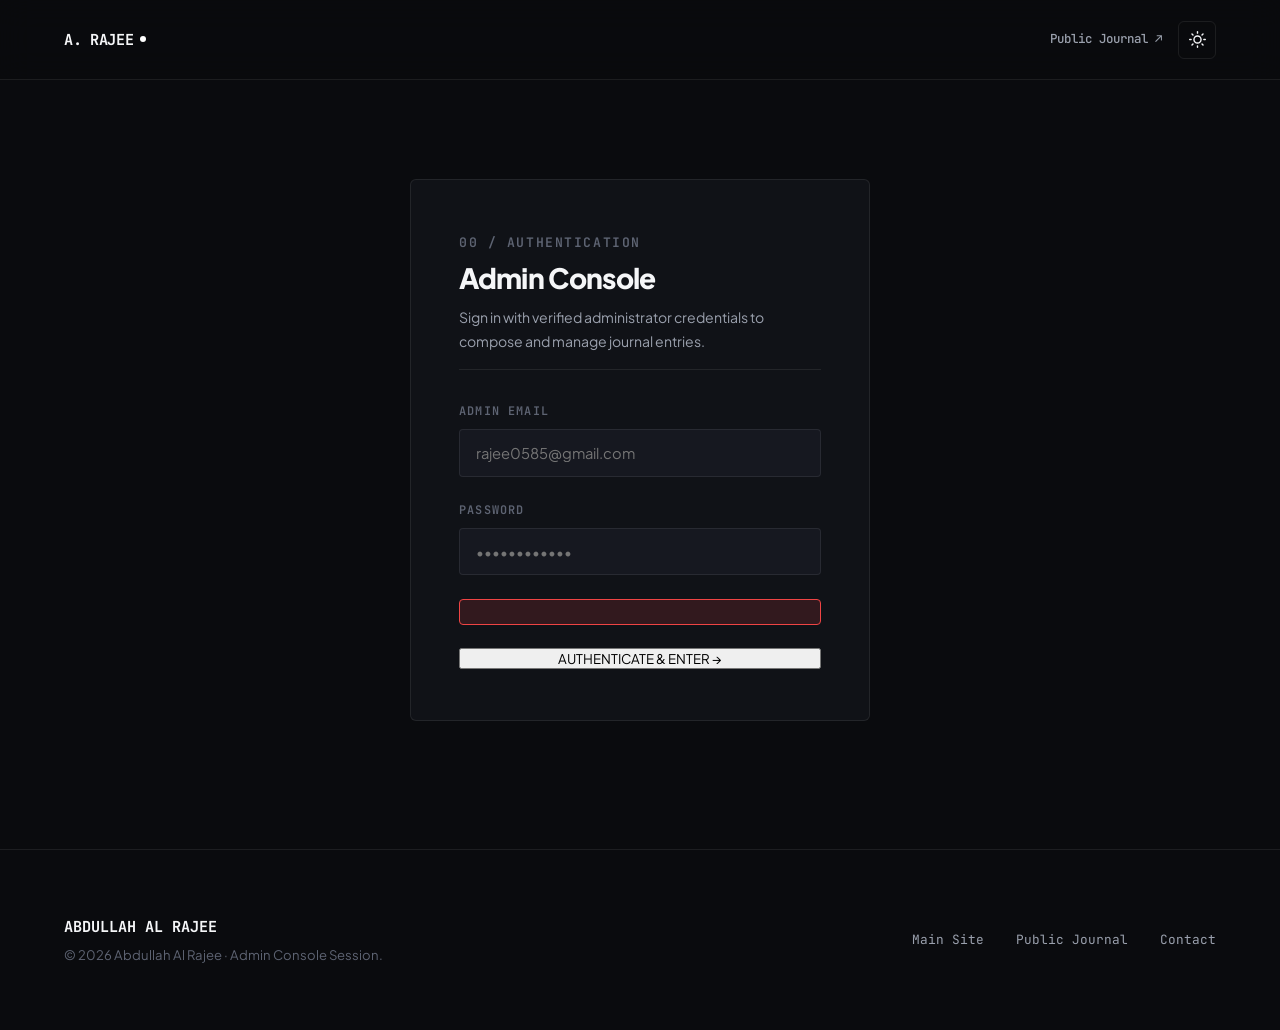
==== commit 9ce57778: "refactor(journal/admin): complete editorial redesign of blog & restore admin auth/crud flow - featur" ====
--- a/admin.html
+++ b/admin.html
@@ -1,108 +1,200 @@
 <!DOCTYPE html>
-<html lang="en">
+<html lang="en" data-theme="dark">
 <head>
   <meta charset="UTF-8" />
   <meta name="viewport" content="width=device-width, initial-scale=1.0" />
-  <title>Admin Panel | Abdullah Al Rajee</title>
+  <title>Admin Console — Abdullah Al Rajee</title>
+  <meta name="robots" content="noindex, nofollow" />
+  <meta name="theme-color" content="#0a0b0e" />
+  <link rel="icon" href="data:image/svg+xml,<svg xmlns='http://www.w3.org/2000/svg' viewBox='0 0 100 100'><text y='.9em' font-size='90'>✦</text></svg>" />
   <link rel="preconnect" href="https://fonts.googleapis.com" />
   <link rel="preconnect" href="https://fonts.gstatic.com" crossorigin />
-  <link href="https://fonts.googleapis.com/css2?family=Outfit:wght@300;400;500;600;700;800&family=JetBrains+Mono:wght@400;500&display=swap" rel="stylesheet" />
+  <link href="https://fonts.googleapis.com/css2?family=Plus+Jakarta+Sans:ital,wght@0,400;0,500;0,600;0,700;0,800;1,400;1,600&family=JetBrains+Mono:wght@400;500;600;700&display=swap" rel="stylesheet" />
   <link rel="stylesheet" href="blog.css" />
 </head>
-<body class="admin-body">
-
-  <!-- NAV -->
-  <nav id="navbar" class="scrolled">
-    <div class="nav-container">
-      <a href="index.html" class="nav-logo">
-        <span class="logo-bracket">&lt;</span>Rajee<span class="logo-bracket">/&gt;</span>
+<body>
+
+  <!-- ── 1. GLOBAL ADMIN HEADER ──────────────────────────────────────────── -->
+  <header id="header">
+    <div class="header-inner">
+      <a href="index.html" class="brand-monogram">
+        <span>A. RAJEE</span>
+        <span class="brand-dot"></span>
       </a>
-      <div class="admin-nav-right">
-        <span class="admin-badge">Admin Panel</span>
-        <button class="btn btn-secondary btn-sm" id="logout-btn" style="display:none;">Logout</button>
+
+      <div style="display:flex; align-items:center; gap:1rem;">
+        <span id="admin-user-badge" style="display:none; font-family:var(--font-mono); font-size:0.75rem; color:var(--text-muted);">AUTHENTICATED</span>
+        
+        <a href="blog.html" class="nav-link" style="font-family:var(--font-mono); font-size:0.78rem;">Public Journal ↗</a>
+
+        <button id="theme-toggle-btn" class="theme-toggle-button" aria-label="Toggle Light/Dark Theme" title="Toggle Display Mode">
+          <svg id="sun-icon" viewBox="0 0 24 24" fill="none" stroke="currentColor" stroke-width="2" stroke-linecap="round" stroke-linejoin="round">
+            <circle cx="12" cy="12" r="5"></circle>
+            <line x1="12" y1="1" x2="12" y2="3"></line>
+            <line x1="12" y1="21" x2="12" y2="23"></line>
+            <line x1="4.22" y1="4.22" x2="5.64" y2="5.64"></line>
+            <line x1="18.36" y1="18.36" x2="19.78" y2="19.78"></line>
+            <line x1="1" y1="12" x2="3" y2="12"></line>
+            <line x1="21" y1="12" x2="23" y2="12"></line>
+            <line x1="4.22" y1="19.78" x2="5.64" y2="18.36"></line>
+            <line x1="18.36" y1="5.64" x2="19.78" y2="4.22"></line>
+          </svg>
+          <svg id="moon-icon" style="display:none;" viewBox="0 0 24 24" fill="none" stroke="currentColor" stroke-width="2" stroke-linecap="round" stroke-linejoin="round">
+            <path d="M21 12.79A9 9 0 1 1 11.21 3 7 7 0 0 0 21 12.79z"></path>
+          </svg>
+        </button>
+
+        <button id="admin-logout-btn" class="btn-admin-action" style="display:none; padding:0.45rem 0.9rem;">
+          Sign Out
+        </button>
       </div>
     </div>
-  </nav>
-
-  <!-- LOGIN SCREEN -->
-  <div id="login-screen" class="admin-screen">
-    <div class="login-card">
-      <div class="login-icon">🔐</div>
-      <h1 class="login-title">Admin Login</h1>
-      <p class="login-subtitle">Sign in to manage your blog</p>
-      <form id="login-form" autocomplete="off">
-        <div class="form-group">
-          <label for="email-input">Email</label>
-          <input type="email" id="email-input" placeholder="your@email.com" required />
-        </div>
-        <div class="form-group">
-          <label for="password-input">Password</label>
-          <input type="password" id="password-input" placeholder="••••••••" required />
-        </div>
-        <div id="login-error" class="form-error" style="display:none;"></div>
-        <button type="submit" class="btn btn-primary btn-full" id="login-btn">
-          Sign In
-        </button>
-      </form>
-    </div>
-  </div>
-
-  <!-- ADMIN DASHBOARD -->
-  <div id="admin-screen" class="admin-screen" style="display:none;">
-    <div class="admin-container">
-
-      <!-- COMPOSE POST -->
-      <div class="admin-compose-card">
-        <h2 class="compose-title">✍️ Create New Post</h2>
-        <form id="post-form">
-          <div class="form-group">
-            <label for="post-title">Post Title</label>
-            <input type="text" id="post-title" placeholder="What's on your mind today?" maxlength="120" />
-          </div>
-          <div class="form-group">
-            <label for="post-body">Content</label>
-            <textarea id="post-body" rows="5" placeholder="Write your post, share your thoughts, update, or project progress..." maxlength="2000"></textarea>
-            <span class="char-count" id="char-count">0 / 2000</span>
-          </div>
-
-          <!-- IMAGE UPLOAD -->
-          <div class="form-group">
-            <label>Photo (optional)</label>
-            <div class="image-upload-area" id="image-upload-area">
-              <input type="file" id="image-input" accept="image/*" hidden />
-              <div class="upload-placeholder" id="upload-placeholder">
-                <span class="upload-icon">📷</span>
-                <span>Click to add a photo</span>
-                <span class="upload-hint">JPEG, PNG, WEBP — auto-compressed</span>
-              </div>
-              <img id="image-preview" src="" alt="" style="display:none;" />
-              <button type="button" class="remove-image-btn" id="remove-image-btn" style="display:none;">✕ Remove</button>
-            </div>
-          </div>
-
-          <div id="post-error" class="form-error" style="display:none;"></div>
-          <button type="submit" class="btn btn-primary btn-full" id="post-btn">
-            🚀 Publish Post
+  </header>
+
+  <!-- ── 2. ADMIN MAIN CONTAINER ─────────────────────────────────────────── -->
+  <main class="admin-view-wrapper">
+    <div class="site-wrapper">
+
+      <!-- SCREEN A: AUTHENTICATION / LOGIN -->
+      <div id="admin-login-panel" class="admin-login-layout">
+        <div class="admin-panel-header">
+          <span class="section-index">00 / AUTHENTICATION</span>
+          <h1 class="admin-panel-title">Admin Console</h1>
+          <p class="admin-panel-desc">Sign in with verified administrator credentials to compose and manage journal entries.</p>
+        </div>
+
+        <form id="admin-login-form">
+          <div class="admin-form-group">
+            <label class="admin-form-label" for="login-email">Admin Email</label>
+            <input type="email" id="login-email" class="admin-input-control" placeholder="rajee0585@gmail.com" required autocomplete="email" />
+          </div>
+
+          <div class="admin-form-group">
+            <label class="admin-form-label" for="login-password">Password</label>
+            <input type="password" id="login-password" class="admin-input-control" placeholder="••••••••••••" required autocomplete="current-password" />
+          </div>
+
+          <div id="login-error-banner" class="admin-alert-banner error"></div>
+
+          <button type="submit" id="btn-login-submit" class="btn-editorial btn-solid" style="width:100%;">
+            <span>AUTHENTICATE &amp; ENTER</span>
+            <span>→</span>
           </button>
         </form>
       </div>
 
-      <!-- POSTS LIST -->
-      <div class="admin-posts-section">
-        <h2 class="compose-title">📋 Your Posts</h2>
-        <div id="admin-posts-list">
-          <div class="posts-loading">Loading posts…</div>
-        </div>
+      <!-- SCREEN B: ACTIVE ADMIN DASHBOARD CONSOLE -->
+      <div id="admin-dashboard-panel" style="display:none;">
+        
+        <div class="section-label-bar">
+          <span class="section-index">ADMIN DASHBOARD · FIRESTORE SYNC</span>
+          <span id="admin-user-email-label" class="section-caption">AUTHENTICATED AS RAJEE</span>
+        </div>
+
+        <div class="admin-console-grid">
+          
+          <!-- LEFT COLUMN: POST COMPOSER / EDITOR -->
+          <div class="admin-editor-column">
+            <div style="display:flex; align-items:center; justify-content:space-between; margin-bottom:1.5rem; border-bottom:1px solid var(--border-hairline); padding-bottom:0.75rem;">
+              <h2 id="composer-mode-title" class="admin-panel-title" style="font-size:1.35rem;">Compose Journal Entry</h2>
+              <button type="button" id="btn-cancel-edit" class="btn-admin-action" style="display:none;">Cancel Edit</button>
+            </div>
+
+            <form id="post-editor-form">
+              <!-- Hidden ID for edit mode -->
+              <input type="hidden" id="editing-post-id" value="" />
+
+              <div class="admin-form-group">
+                <label class="admin-form-label" for="post-title-input">01 / Title</label>
+                <input type="text" id="post-title-input" class="admin-input-control" placeholder="e.g. Implementing Concurrency Locks in Relational Databases" required />
+              </div>
+
+              <div class="admin-form-group">
+                <label class="admin-form-label" for="post-tag-input">02 / Category / Tag</label>
+                <input type="text" id="post-tag-input" class="admin-input-control" placeholder="e.g. SYSTEM ARCHITECTURE, ALGORITHMS, WEB3" />
+              </div>
+
+              <div class="admin-form-group">
+                <label class="admin-form-label" for="post-body-input">03 / Entry Body (Markdown Supported)</label>
+                <textarea id="post-body-input" class="admin-input-control" placeholder="Write your technical article, insights, or project progress..." rows="8" required></textarea>
+                <span id="admin-char-counter" class="admin-char-meter">0 characters</span>
+              </div>
+
+              <!-- Visual Attachment / Cloudinary Upload -->
+              <div class="admin-form-group">
+                <label class="admin-form-label">04 / Visual Attachment (Optional)</label>
+                
+                <div id="admin-drop-zone" class="admin-upload-zone">
+                  <input type="file" id="file-input-control" accept="image/*" style="display:none;" />
+                  <p class="upload-zone-hint">
+                    <strong>Click or Drag an image here</strong> to upload via Cloudinary<br>
+                    <small style="opacity:0.65;">Supports PNG, JPG, WEBP</small>
+                  </p>
+                </div>
+
+                <!-- Or manual URL fallback -->
+                <div style="margin-top:0.75rem;">
+                  <input type="url" id="post-image-url-input" class="admin-input-control" placeholder="Or paste direct image URL (https://...)" style="font-size:0.8rem; padding:0.5rem 0.8rem;" />
+                </div>
+
+                <!-- Preview Box -->
+                <div id="admin-preview-container" class="admin-image-preview-box" style="display:none;">
+                  <img id="admin-preview-img" src="" alt="Preview Visual" />
+                  <button type="button" id="btn-remove-attachment" class="btn-remove-preview">✕ Remove Visual</button>
+                </div>
+              </div>
+
+              <div id="post-status-banner" class="admin-alert-banner"></div>
+
+              <button type="submit" id="btn-publish-submit" class="btn-editorial btn-solid" style="width:100%;">
+                <span id="btn-submit-label">PUBLISH JOURNAL ENTRY</span>
+                <span>→</span>
+              </button>
+            </form>
+          </div>
+
+          <!-- RIGHT COLUMN: MANAGE PUBLISHED POSTS -->
+          <div class="admin-posts-column">
+            <div style="border-bottom:1px solid var(--border-hairline); padding-bottom:0.75rem;">
+              <h2 class="admin-panel-title" style="font-size:1.35rem;">Published Entries</h2>
+              <span id="admin-total-posts-count" style="font-family:var(--font-mono); font-size:0.75rem; color:var(--text-muted);">0 ENTRIES IN FIRESTORE</span>
+            </div>
+
+            <div id="admin-entries-feed" style="display:flex; flex-direction:column; gap:1rem;">
+              <p style="color:var(--text-muted); font-family:var(--font-mono); font-size:0.85rem; padding:2rem 0; text-align:center;">Retrieving entries…</p>
+            </div>
+          </div>
+
+        </div>
+
       </div>
 
     </div>
-  </div>
+  </main>
+
+  <!-- ── 3. FOOTER ───────────────────────────────────────────────────────── -->
+  <footer id="footer">
+    <div class="site-wrapper">
+      <div class="footer-inner-grid">
+        <div class="footer-brand-lockup">
+          <span class="footer-logo-title">ABDULLAH AL RAJEE</span>
+          <p class="footer-copy-text">&copy; <span id="current-year">2026</span> Abdullah Al Rajee · Admin Console Session.</p>
+        </div>
+
+        <nav class="footer-links-cluster" aria-label="Footer Navigation">
+          <a href="index.html" class="footer-link-item">Main Site</a>
+          <a href="blog.html" class="footer-link-item">Public Journal</a>
+          <a href="index.html#contact" class="footer-link-item">Contact</a>
+        </nav>
+      </div>
+    </div>
+  </footer>
 
   <!-- Firebase SDKs -->
   <script src="https://www.gstatic.com/firebasejs/10.7.1/firebase-app-compat.js"></script>
   <script src="https://www.gstatic.com/firebasejs/10.7.1/firebase-auth-compat.js"></script>
   <script src="https://www.gstatic.com/firebasejs/10.7.1/firebase-firestore-compat.js"></script>
-  <script src="firebase-config.js?v=3"></script>
-  <script src="admin.js?v=3"></script>
+  <script src="firebase-config.js"></script>
+  <script src="admin.js"></script>
 </body>
 </html>
--- a/blog.css
+++ b/blog.css
@@ -1,511 +1,1044 @@
-/* ============================================================
-   BLOG + ADMIN STYLES
-   Extends the main portfolio style.css
-   ============================================================ */
-
-/* ---------- SHARED OVERRIDES ---------- */
-.admin-body { background-color: var(--bg-primary); }
-
-/* Force navbar always glassed on blog/admin pages */
-#navbar.scrolled {
-  background: rgba(8, 11, 20, 0.92);
-  backdrop-filter: blur(20px);
-  -webkit-backdrop-filter: blur(20px);
-  box-shadow: 0 1px 0 var(--border-subtle);
-}
-
-.admin-badge {
+/* ==========================================================================
+   ABDULLAH AL RAJEE — JOURNAL & ADMIN EDITORIAL STYLESHEET
+   Art-Directed Editorial Typography · High-Contrast · Minimalist
+   ========================================================================== */
+
+/* ── 1. CORE VARIABLES & THEME ─────────────────────────────────────────── */
+:root {
+  /* Editorial Palette: Deep Charcoal / Near Black Foundation */
+  --bg-main: #0a0b0e;
+  --bg-surface: #101217;
+  --bg-surface-elevated: #161820;
+  --bg-subtle: #1c1e27;
+  
+  --text-primary: #f5f6f8;
+  --text-secondary: #9aa0ad;
+  --text-muted: #5e6473;
+  --text-inverted: #0a0b0e;
+  
+  --border-hairline: rgba(255, 255, 255, 0.08);
+  --border-medium: rgba(255, 255, 255, 0.16);
+  --border-strong: rgba(255, 255, 255, 0.35);
+  
+  --accent-white: #ffffff;
+  --accent-badge: #1f222c;
+  --accent-alert: #ef4444;
+  --accent-success: #10b981;
+  
+  /* Typography Scale */
+  --font-display: 'Plus Jakarta Sans', -apple-system, BlinkMacSystemFont, 'Segoe UI', sans-serif;
+  --font-body: 'Plus Jakarta Sans', -apple-system, BlinkMacSystemFont, 'Segoe UI', sans-serif;
+  --font-mono: 'JetBrains Mono', monospace;
+  
+  /* Layout Dimensions */
+  --site-max-w: 1380px;
+  --site-pad: clamp(1.5rem, 5vw, 4rem);
+  --header-h: 80px;
+  
+  /* Transitions */
+  --ease-editorial: cubic-bezier(0.16, 1, 0.3, 1);
+  --duration-fast: 0.2s;
+  --duration-medium: 0.4s;
+}
+
+[data-theme="light"] {
+  --bg-main: #fbfbfb;
+  --bg-surface: #f3f3f5;
+  --bg-surface-elevated: #e8e9ec;
+  --bg-subtle: #dedfe4;
+  
+  --text-primary: #0a0b0e;
+  --text-secondary: #525663;
+  --text-muted: #8c919f;
+  --text-inverted: #fbfbfb;
+  
+  --border-hairline: rgba(0, 0, 0, 0.08);
+  --border-medium: rgba(0, 0, 0, 0.16);
+  --border-strong: rgba(0, 0, 0, 0.4);
+  
+  --accent-white: #0a0b0e;
+  --accent-badge: #e6e7eb;
+}
+
+*, *::before, *::after {
+  box-sizing: border-box;
+  margin: 0;
+  padding: 0;
+}
+
+html {
+  scroll-behavior: smooth;
+  scroll-padding-top: 90px;
+  font-size: 16px;
+}
+
+body {
+  font-family: var(--font-body);
+  background-color: var(--bg-main);
+  color: var(--text-primary);
+  line-height: 1.65;
+  overflow-x: hidden;
+  -webkit-font-smoothing: antialiased;
+  -moz-osx-font-smoothing: grayscale;
+  transition: background-color var(--duration-medium) var(--ease-editorial), color var(--duration-medium) var(--ease-editorial);
+}
+
+img { display: block; max-width: 100%; }
+a { color: inherit; text-decoration: none; }
+ul { list-style: none; }
+button, input, textarea, select { font-family: inherit; }
+
+/* ── 2. LAYOUT WRAPPERS ────────────────────────────────────────────────── */
+.site-wrapper {
+  max-width: var(--site-max-w);
+  margin: 0 auto;
+  padding: 0 var(--site-pad);
+}
+
+.journal-header-section {
+  padding-top: calc(var(--header-h) + clamp(2.5rem, 5vw, 4.5rem));
+  padding-bottom: clamp(2rem, 4vw, 3.5rem);
+  border-bottom: 1px solid var(--border-hairline);
+}
+
+.journal-body-section {
+  padding: clamp(3rem, 6vw, 5.5rem) 0;
+  min-height: 50vh;
+}
+
+/* ── 3. HEADER & NAVIGATION ────────────────────────────────────────────── */
+#header {
+  position: fixed;
+  top: 0;
+  left: 0;
+  right: 0;
+  height: var(--header-h);
+  background-color: rgba(10, 11, 14, 0.85);
+  backdrop-filter: blur(16px);
+  -webkit-backdrop-filter: blur(16px);
+  border-bottom: 1px solid var(--border-hairline);
+  z-index: 1000;
+  transition: background-color var(--duration-medium) var(--ease-editorial), border-color var(--duration-medium) var(--ease-editorial);
+}
+
+[data-theme="light"] #header {
+  background-color: rgba(251, 251, 251, 0.85);
+}
+
+.header-inner {
+  display: flex;
+  align-items: center;
+  justify-content: space-between;
+  height: 100%;
+  max-width: var(--site-max-w);
+  margin: 0 auto;
+  padding: 0 var(--site-pad);
+}
+
+.brand-monogram {
+  font-family: var(--font-mono);
+  font-size: 0.95rem;
+  font-weight: 700;
+  letter-spacing: -0.02em;
+  color: var(--text-primary);
+  display: flex;
+  align-items: center;
+  gap: 0.4rem;
+}
+
+.brand-dot {
+  width: 6px;
+  height: 6px;
+  background-color: var(--accent-white);
+  border-radius: 50%;
+}
+
+.nav-links {
+  display: flex;
+  align-items: center;
+  gap: clamp(1.5rem, 3vw, 2.5rem);
+}
+
+.nav-link {
+  font-size: 0.84rem;
+  font-weight: 500;
+  color: var(--text-secondary);
+  transition: color var(--duration-fast) ease;
+  position: relative;
+  padding: 0.25rem 0;
+}
+
+.nav-link:hover,
+.nav-link.active {
+  color: var(--text-primary);
+}
+
+.nav-link::after {
+  content: '';
+  position: absolute;
+  bottom: 0;
+  left: 0;
+  width: 0;
+  height: 1px;
+  background-color: var(--text-primary);
+  transition: width var(--duration-medium) var(--ease-editorial);
+}
+
+.nav-link:hover::after,
+.nav-link.active::after {
+  width: 100%;
+}
+
+.header-actions {
+  display: flex;
+  align-items: center;
+  gap: 1rem;
+}
+
+.theme-toggle-button {
+  background: transparent;
+  border: 1px solid var(--border-hairline);
+  color: var(--text-primary);
+  width: 38px;
+  height: 38px;
+  border-radius: 6px;
+  display: flex;
+  align-items: center;
+  justify-content: center;
+  cursor: pointer;
+  transition: border-color var(--duration-fast) ease, background-color var(--duration-fast) ease;
+}
+
+.theme-toggle-button:hover {
+  border-color: var(--border-strong);
+  background-color: var(--bg-surface);
+}
+
+.theme-toggle-button svg {
+  width: 17px;
+  height: 17px;
+}
+
+.mobile-menu-trigger {
+  display: none;
+  background: transparent;
+  border: none;
+  cursor: pointer;
+  padding: 6px;
+  flex-direction: column;
+  gap: 5px;
+}
+
+.mobile-menu-trigger span {
+  display: block;
+  width: 22px;
+  height: 2px;
+  background-color: var(--text-primary);
+  transition: transform var(--duration-fast) ease, opacity var(--duration-fast) ease;
+}
+
+.mobile-menu-trigger.open span:nth-child(1) { transform: translateY(7px) rotate(45deg); }
+.mobile-menu-trigger.open span:nth-child(2) { opacity: 0; }
+.mobile-menu-trigger.open span:nth-child(3) { transform: translateY(-7px) rotate(-45deg); }
+
+/* ── 4. JOURNAL HERO ───────────────────────────────────────────────────── */
+.section-label-bar {
+  display: flex;
+  align-items: baseline;
+  justify-content: space-between;
+  border-bottom: 1px solid var(--border-hairline);
+  padding-bottom: 1rem;
+  margin-bottom: clamp(1.75rem, 3.5vw, 2.75rem);
+}
+
+.section-index {
+  font-family: var(--font-mono);
+  font-size: 0.82rem;
+  font-weight: 600;
+  letter-spacing: 0.12em;
+  color: var(--text-muted);
+  text-transform: uppercase;
+}
+
+.section-caption {
   font-family: var(--font-mono);
   font-size: 0.75rem;
-  color: var(--accent-cyan);
-  border: 1px solid rgba(0,212,255,0.3);
-  padding: 0.25rem 0.75rem;
-  border-radius: 20px;
-  background: rgba(0,212,255,0.06);
-}
-
-.admin-nav-right {
-  display: flex;
-  align-items: center;
-  gap: 1rem;
-}
-
-.btn-sm {
-  padding: 0.4rem 1rem;
-  font-size: 0.82rem;
-}
-
-.btn-full { width: 100%; justify-content: center; }
-
-/* ---------- LOGIN SCREEN ---------- */
-.admin-screen {
-  min-height: 100vh;
-  display: flex;
-  align-items: center;
-  justify-content: center;
-  padding: calc(var(--nav-height) + 2rem) 1.5rem 3rem;
-}
-
-.login-card {
-  background: var(--bg-card);
-  border: 1px solid var(--border-subtle);
-  border-radius: 24px;
-  padding: 3rem 2.5rem;
+  color: var(--text-muted);
+  letter-spacing: 0.05em;
+  text-transform: uppercase;
+}
+
+.journal-hero-headline {
+  font-family: var(--font-display);
+  font-size: clamp(2.5rem, 7vw, 5.5rem);
+  font-weight: 800;
+  letter-spacing: -0.04em;
+  line-height: 1.02;
+  color: var(--text-primary);
+  text-transform: uppercase;
+  margin-bottom: 1.25rem;
+}
+
+.journal-hero-headline .title-muted {
+  color: var(--text-muted);
+}
+
+.journal-hero-desc {
+  font-size: clamp(1.05rem, 2vw, 1.25rem);
+  line-height: 1.6;
+  color: var(--text-secondary);
+  max-width: 780px;
+}
+
+/* ── 5. JOURNAL FEED LAYOUT (FEATURED + ASYMMETRIC NOTES) ──────────────── */
+.journal-feed-grid {
+  display: flex;
+  flex-direction: column;
+  gap: clamp(2.5rem, 5vw, 4.5rem);
+}
+
+/* Featured Top Post */
+.featured-post-card {
+  display: grid;
+  grid-template-columns: repeat(12, 1fr);
+  gap: clamp(1.5rem, 3.5vw, 3.5rem);
+  background-color: var(--bg-surface);
+  border: 1px solid var(--border-hairline);
+  border-radius: 6px;
+  padding: clamp(1.75rem, 3.5vw, 3rem);
+  position: relative;
+  transition: border-color var(--duration-medium) ease, transform var(--duration-medium) ease;
+}
+
+.featured-post-card:hover {
+  border-color: var(--border-strong);
+  transform: translateY(-2px);
+}
+
+.featured-post-narrative {
+  grid-column: 1 / span 7;
+  display: flex;
+  flex-direction: column;
+  justify-content: space-between;
+}
+
+.featured-post-media {
+  grid-column: 8 / span 5;
+  border-radius: 4px;
+  overflow: hidden;
+  background-color: var(--bg-surface-elevated);
+  border: 1px solid var(--border-hairline);
+  max-height: 380px;
+}
+
+.featured-post-media img {
   width: 100%;
-  max-width: 420px;
-  backdrop-filter: blur(20px);
-  -webkit-backdrop-filter: blur(20px);
-  box-shadow: 0 0 60px rgba(0,212,255,0.06), 0 20px 60px rgba(0,0,0,0.4);
-  animation: fadeSlideUp 0.5s ease both;
-}
-
-.login-icon {
-  font-size: 2.8rem;
+  height: 100%;
+  object-fit: cover;
+  transition: transform var(--duration-medium) var(--ease-editorial);
+}
+
+.featured-post-card:hover .featured-post-media img {
+  transform: scale(1.03);
+}
+
+.post-meta-line {
+  display: flex;
+  align-items: center;
+  gap: 0.75rem;
+  font-family: var(--font-mono);
+  font-size: 0.76rem;
+  color: var(--text-muted);
+  letter-spacing: 0.06em;
+  text-transform: uppercase;
+  margin-bottom: 0.75rem;
+}
+
+.post-meta-dot {
+  width: 3px;
+  height: 3px;
+  background-color: var(--text-muted);
+  border-radius: 50%;
+}
+
+.post-tag-badge {
+  color: var(--text-primary);
+  background-color: var(--bg-subtle);
+  padding: 0.2rem 0.55rem;
+  border-radius: 3px;
+  border: 1px solid var(--border-hairline);
+}
+
+.featured-post-title {
+  font-family: var(--font-display);
+  font-size: clamp(1.6rem, 3vw, 2.4rem);
+  font-weight: 800;
+  letter-spacing: -0.03em;
+  line-height: 1.15;
+  color: var(--text-primary);
+  margin-bottom: 1rem;
+}
+
+.featured-post-excerpt {
+  font-size: 1rem;
+  line-height: 1.75;
+  color: var(--text-secondary);
+  margin-bottom: 1.75rem;
+}
+
+/* Secondary Notes Grid */
+.notes-section-header {
+  display: flex;
+  align-items: center;
+  justify-content: space-between;
+  border-bottom: 1px solid var(--border-hairline);
+  padding-bottom: 0.75rem;
+  margin-top: 1.5rem;
+  margin-bottom: 2rem;
+}
+
+.notes-section-title {
+  font-family: var(--font-mono);
+  font-size: 0.8rem;
+  font-weight: 700;
+  letter-spacing: 0.12em;
+  text-transform: uppercase;
+  color: var(--text-muted);
+}
+
+.notes-stream {
+  display: grid;
+  grid-template-columns: repeat(2, 1fr);
+  gap: clamp(1.5rem, 2.5vw, 2.5rem);
+}
+
+.note-item-card {
+  background-color: var(--bg-surface);
+  border: 1px solid var(--border-hairline);
+  padding: clamp(1.5rem, 2.5vw, 2.25rem);
+  border-radius: 6px;
+  display: flex;
+  flex-direction: column;
+  justify-content: space-between;
+  transition: border-color var(--duration-medium) ease, transform var(--duration-medium) ease;
+  position: relative;
+}
+
+.note-item-card:hover {
+  border-color: var(--border-strong);
+  transform: translateY(-2px);
+}
+
+.note-thumbnail {
+  margin-bottom: 1.25rem;
+  border-radius: 4px;
+  overflow: hidden;
+  max-height: 220px;
+  border: 1px solid var(--border-hairline);
+  background-color: var(--bg-surface-elevated);
+}
+
+.note-thumbnail img {
+  width: 100%;
+  height: 100%;
+  object-fit: cover;
+  transition: transform var(--duration-medium) var(--ease-editorial);
+}
+
+.note-item-card:hover .note-thumbnail img {
+  transform: scale(1.03);
+}
+
+.note-title {
+  font-size: 1.35rem;
+  font-weight: 700;
+  letter-spacing: -0.02em;
+  color: var(--text-primary);
+  line-height: 1.25;
+  margin-bottom: 0.75rem;
+}
+
+.note-excerpt {
+  font-size: 0.92rem;
+  line-height: 1.7;
+  color: var(--text-secondary);
+  margin-bottom: 1.5rem;
+}
+
+.read-action-link {
+  font-family: var(--font-mono);
+  font-size: 0.8rem;
+  font-weight: 600;
+  color: var(--text-primary);
+  display: inline-flex;
+  align-items: center;
+  gap: 0.35rem;
+  margin-top: auto;
+  padding-top: 1rem;
+  border-top: 1px solid var(--border-hairline);
+  transition: gap var(--duration-fast) ease;
+}
+
+.read-action-link:hover {
+  gap: 0.6rem;
+}
+
+/* Empty & Loading States */
+.feed-loading-state,
+.feed-empty-state {
+  padding: 5rem 1rem;
   text-align: center;
-  margin-bottom: 1.2rem;
-}
-
-.login-title {
-  font-size: 1.8rem;
-  font-weight: 800;
-  text-align: center;
-  margin-bottom: 0.4rem;
-  background: linear-gradient(135deg, #e8eaf0, var(--accent-cyan));
-  -webkit-background-clip: text;
-  -webkit-text-fill-color: transparent;
-  background-clip: text;
-}
-
-.login-subtitle {
-  text-align: center;
-  color: var(--text-muted);
+  background-color: var(--bg-surface);
+  border: 1px solid var(--border-hairline);
+  border-radius: 6px;
+}
+
+.feed-state-title {
+  font-family: var(--font-mono);
   font-size: 0.9rem;
-  margin-bottom: 2rem;
-}
-
-/* ---------- FORMS ---------- */
-.form-group {
-  margin-bottom: 1.3rem;
-  position: relative;
-}
-
-.form-group label {
-  display: block;
+  font-weight: 600;
+  letter-spacing: 0.08em;
+  text-transform: uppercase;
+  color: var(--text-muted);
+}
+
+.feed-spinner {
+  width: 24px;
+  height: 24px;
+  border: 2px solid var(--border-medium);
+  border-top-color: var(--text-primary);
+  border-radius: 50%;
+  margin: 0 auto 1rem;
+  animation: spin 0.8s linear infinite;
+}
+
+@keyframes spin {
+  to { transform: rotate(360deg); }
+}
+
+/* ── 6. SINGLE ARTICLE READER VIEW ─────────────────────────────────────── */
+#article-reader-view {
+  display: none;
+  padding-top: calc(var(--header-h) + clamp(2rem, 4vw, 3.5rem));
+  padding-bottom: clamp(4rem, 8vw, 7rem);
+}
+
+.article-reader-container {
+  max-width: 820px;
+  margin: 0 auto;
+  padding: 0 var(--site-pad);
+}
+
+.reader-breadcrumb-nav {
+  margin-bottom: clamp(2rem, 4vw, 3rem);
+}
+
+.btn-back-journal {
+  font-family: var(--font-mono);
   font-size: 0.82rem;
   font-weight: 600;
   color: var(--text-secondary);
+  display: inline-flex;
+  align-items: center;
+  gap: 0.5rem;
+  background: transparent;
+  border: none;
+  cursor: pointer;
+  transition: color var(--duration-fast) ease;
+}
+
+.btn-back-journal:hover {
+  color: var(--text-primary);
+}
+
+.article-meta-header {
+  border-bottom: 1px solid var(--border-hairline);
+  padding-bottom: 2rem;
+  margin-bottom: 2.5rem;
+}
+
+.article-headline-title {
+  font-family: var(--font-display);
+  font-size: clamp(2.2rem, 5vw, 3.75rem);
+  font-weight: 800;
+  letter-spacing: -0.035em;
+  line-height: 1.1;
+  color: var(--text-primary);
+  margin-bottom: 1.5rem;
+}
+
+.article-byline-bar {
+  display: flex;
+  align-items: center;
+  justify-content: space-between;
+  flex-wrap: wrap;
+  gap: 1rem;
+  font-family: var(--font-mono);
+  font-size: 0.78rem;
+  color: var(--text-muted);
+}
+
+.article-author-tag {
+  font-weight: 600;
+  color: var(--text-primary);
+}
+
+.article-featured-hero-image {
+  margin-bottom: 3rem;
+  border-radius: 6px;
+  overflow: hidden;
+  border: 1px solid var(--border-hairline);
+  background-color: var(--bg-surface);
+}
+
+.article-featured-hero-image img {
+  width: 100%;
+  max-height: 520px;
+  object-fit: cover;
+  cursor: zoom-in;
+}
+
+.article-prose-body {
+  font-size: 1.125rem;
+  line-height: 1.85;
+  color: var(--text-secondary);
+}
+
+.article-prose-body p {
+  margin-bottom: 1.75rem;
+}
+
+.article-prose-body h2 {
+  font-size: 1.75rem;
+  font-weight: 700;
+  letter-spacing: -0.02em;
+  color: var(--text-primary);
+  margin-top: 3rem;
+  margin-bottom: 1rem;
+}
+
+.article-prose-body h3 {
+  font-size: 1.35rem;
+  font-weight: 700;
+  color: var(--text-primary);
+  margin-top: 2.25rem;
+  margin-bottom: 0.75rem;
+}
+
+.article-prose-body strong {
+  font-weight: 600;
+  color: var(--text-primary);
+}
+
+.article-prose-body code {
+  font-family: var(--font-mono);
+  font-size: 0.88em;
+  background-color: var(--bg-surface-elevated);
+  padding: 0.15rem 0.4rem;
+  border-radius: 3px;
+  border: 1px solid var(--border-hairline);
+  color: var(--text-primary);
+}
+
+.article-prose-body pre {
+  background-color: var(--bg-surface);
+  border: 1px solid var(--border-hairline);
+  border-radius: 6px;
+  padding: 1.25rem;
+  overflow-x: auto;
+  margin: 2rem 0;
+}
+
+.article-prose-body pre code {
+  background: transparent;
+  border: none;
+  padding: 0;
+  font-size: 0.85rem;
+}
+
+.article-prose-body blockquote {
+  border-left: 2px solid var(--border-strong);
+  padding-left: 1.5rem;
+  margin: 2rem 0;
+  font-style: italic;
+  color: var(--text-primary);
+}
+
+.article-navigation-footer {
+  display: flex;
+  align-items: center;
+  justify-content: space-between;
+  border-top: 1px solid var(--border-hairline);
+  padding-top: 2.5rem;
+  margin-top: 4rem;
+  gap: 1.5rem;
+}
+
+.nav-adjacent-post {
+  display: flex;
+  flex-direction: column;
+  gap: 0.35rem;
+  max-width: 45%;
+}
+
+.nav-adjacent-label {
+  font-family: var(--font-mono);
+  font-size: 0.72rem;
+  font-weight: 600;
+  letter-spacing: 0.1em;
+  text-transform: uppercase;
+  color: var(--text-muted);
+}
+
+.nav-adjacent-title {
+  font-size: 0.95rem;
+  font-weight: 600;
+  color: var(--text-primary);
+  transition: color var(--duration-fast) ease;
+}
+
+.nav-adjacent-post:hover .nav-adjacent-title {
+  color: var(--text-secondary);
+}
+
+/* ── 7. ADMIN PANEL EDITORIAL STYLING ──────────────────────────────────── */
+.admin-view-wrapper {
+  padding-top: calc(var(--header-h) + clamp(2rem, 4vw, 3.5rem));
+  padding-bottom: 5rem;
+  min-height: 80vh;
+}
+
+/* Admin Login Card */
+.admin-login-layout {
+  max-width: 460px;
+  margin: 3rem auto;
+  background-color: var(--bg-surface);
+  border: 1px solid var(--border-hairline);
+  border-radius: 6px;
+  padding: clamp(2rem, 4vw, 3rem);
+}
+
+.admin-panel-header {
+  margin-bottom: 2rem;
+  border-bottom: 1px solid var(--border-hairline);
+  padding-bottom: 1rem;
+}
+
+.admin-panel-title {
+  font-family: var(--font-display);
+  font-size: 1.75rem;
+  font-weight: 800;
+  letter-spacing: -0.03em;
+  color: var(--text-primary);
+}
+
+.admin-panel-desc {
+  font-size: 0.88rem;
+  color: var(--text-secondary);
+  margin-top: 0.35rem;
+}
+
+/* Admin Console Dashboard Layout */
+.admin-console-grid {
+  display: grid;
+  grid-template-columns: repeat(12, 1fr);
+  gap: clamp(1.5rem, 3vw, 3rem);
+  align-items: start;
+}
+
+.admin-editor-column {
+  grid-column: 1 / span 7;
+  background-color: var(--bg-surface);
+  border: 1px solid var(--border-hairline);
+  padding: clamp(1.75rem, 3vw, 2.5rem);
+  border-radius: 6px;
+}
+
+.admin-posts-column {
+  grid-column: 8 / span 5;
+  display: flex;
+  flex-direction: column;
+  gap: 1.5rem;
+}
+
+/* Admin Form Elements */
+.admin-form-group {
+  margin-bottom: 1.5rem;
+}
+
+.admin-form-label {
+  display: block;
+  font-family: var(--font-mono);
+  font-size: 0.74rem;
+  font-weight: 600;
+  text-transform: uppercase;
+  letter-spacing: 0.1em;
+  color: var(--text-muted);
   margin-bottom: 0.5rem;
-  font-family: var(--font-mono);
-  letter-spacing: 0.05em;
-}
-
-.form-group input,
-.form-group textarea {
+}
+
+.admin-input-control {
   width: 100%;
-  background: rgba(255,255,255,0.04);
-  border: 1px solid var(--border-subtle);
-  border-radius: 10px;
+  background-color: var(--bg-surface-elevated);
+  border: 1px solid var(--border-hairline);
+  border-radius: 4px;
+  padding: 0.85rem 1rem;
+  font-size: 0.92rem;
+  color: var(--text-primary);
+  outline: none;
+  transition: border-color var(--duration-fast) ease;
+}
+
+.admin-input-control:focus {
+  border-color: var(--border-strong);
+}
+
+textarea.admin-input-control {
+  resize: vertical;
+  min-height: 180px;
+}
+
+.admin-char-meter {
+  display: block;
+  font-family: var(--font-mono);
+  font-size: 0.7rem;
+  color: var(--text-muted);
+  text-align: right;
+  margin-top: 0.35rem;
+}
+
+/* Image Drop Zone in Admin */
+.admin-upload-zone {
+  border: 1px dashed var(--border-medium);
+  border-radius: 4px;
+  padding: 1.5rem;
+  text-align: center;
+  background-color: var(--bg-surface-elevated);
+  cursor: pointer;
+  transition: border-color var(--duration-fast) ease;
+  position: relative;
+}
+
+.admin-upload-zone:hover {
+  border-color: var(--border-strong);
+}
+
+.upload-zone-hint {
+  font-family: var(--font-mono);
+  font-size: 0.75rem;
+  color: var(--text-muted);
+}
+
+.admin-image-preview-box {
+  position: relative;
+  margin-top: 1rem;
+  border-radius: 4px;
+  overflow: hidden;
+  max-height: 240px;
+}
+
+.admin-image-preview-box img {
+  width: 100%;
+  height: 100%;
+  object-fit: cover;
+}
+
+.btn-remove-preview {
+  position: absolute;
+  top: 0.5rem;
+  right: 0.5rem;
+  background: rgba(0, 0, 0, 0.75);
+  color: #ffffff;
+  border: 1px solid rgba(255, 255, 255, 0.2);
+  padding: 0.25rem 0.6rem;
+  font-family: var(--font-mono);
+  font-size: 0.7rem;
+  border-radius: 3px;
+  cursor: pointer;
+}
+
+.admin-alert-banner {
+  font-family: var(--font-mono);
+  font-size: 0.8rem;
   padding: 0.75rem 1rem;
-  color: var(--text-primary);
-  font-family: var(--font-main);
+  border-radius: 4px;
+  margin-bottom: 1.25rem;
+  display: none;
+}
+
+.admin-alert-banner.error {
+  display: block;
+  background-color: rgba(239, 68, 68, 0.15);
+  border: 1px solid var(--accent-alert);
+  color: #fca5a5;
+}
+
+.admin-alert-banner.success {
+  display: block;
+  background-color: rgba(16, 185, 129, 0.15);
+  border: 1px solid var(--accent-success);
+  color: #86efac;
+}
+
+/* Admin Post Management Card */
+.admin-post-item {
+  background-color: var(--bg-surface);
+  border: 1px solid var(--border-hairline);
+  padding: 1.25rem;
+  border-radius: 6px;
+  display: flex;
+  gap: 1rem;
+  align-items: center;
+  justify-content: space-between;
+}
+
+.admin-post-thumb-img {
+  width: 60px;
+  height: 60px;
+  object-fit: cover;
+  border-radius: 4px;
+  border: 1px solid var(--border-hairline);
+  flex-shrink: 0;
+}
+
+.admin-item-title {
   font-size: 0.95rem;
-  transition: border-color 0.25s, box-shadow 0.25s;
-  outline: none;
-  resize: vertical;
-}
-
-.form-group input::placeholder,
-.form-group textarea::placeholder {
-  color: var(--text-muted);
-}
-
-.form-group input:focus,
-.form-group textarea:focus {
-  border-color: var(--accent-cyan);
-  box-shadow: 0 0 0 3px rgba(0,212,255,0.1);
-  background: rgba(0,212,255,0.03);
-}
-
-.char-count {
-  position: absolute;
-  bottom: 0.5rem;
-  right: 0.8rem;
+  font-weight: 700;
+  color: var(--text-primary);
+  margin-bottom: 0.2rem;
+}
+
+.admin-item-date {
+  font-family: var(--font-mono);
   font-size: 0.72rem;
-  font-family: var(--font-mono);
-  color: var(--text-muted);
-  pointer-events: none;
-}
-
-.form-error {
-  background: rgba(239, 68, 68, 0.1);
-  border: 1px solid rgba(239, 68, 68, 0.3);
-  border-radius: 8px;
-  padding: 0.6rem 1rem;
-  color: #fca5a5;
-  font-size: 0.85rem;
-  margin-bottom: 1rem;
-}
-
-/* ---------- IMAGE UPLOAD ---------- */
-.image-upload-area {
-  border: 2px dashed var(--border-subtle);
-  border-radius: 12px;
-  min-height: 130px;
+  color: var(--text-muted);
+}
+
+.admin-item-actions {
+  display: flex;
+  gap: 0.5rem;
+  flex-shrink: 0;
+}
+
+.btn-admin-action {
+  font-family: var(--font-mono);
+  font-size: 0.72rem;
+  padding: 0.35rem 0.7rem;
+  border-radius: 3px;
+  cursor: pointer;
+  border: 1px solid var(--border-hairline);
+  background-color: var(--bg-surface-elevated);
+  color: var(--text-primary);
+  transition: all var(--duration-fast) ease;
+}
+
+.btn-admin-action:hover {
+  border-color: var(--border-strong);
+}
+
+.btn-admin-action.delete:hover {
+  background-color: var(--accent-alert);
+  color: #ffffff;
+  border-color: var(--accent-alert);
+}
+
+/* ── 8. FOOTER ─────────────────────────────────────────────────────────── */
+#footer {
+  padding: clamp(3rem, 5vw, 4.5rem) 0;
+  border-top: 1px solid var(--border-hairline);
+}
+
+.footer-inner-grid {
+  display: flex;
+  align-items: center;
+  justify-content: space-between;
+  flex-wrap: wrap;
+  gap: 2rem;
+}
+
+.footer-brand-lockup {
   display: flex;
   flex-direction: column;
-  align-items: center;
-  justify-content: center;
-  cursor: pointer;
-  transition: all 0.25s;
-  position: relative;
-  overflow: hidden;
-  background: rgba(255,255,255,0.02);
-}
-
-.image-upload-area:hover {
-  border-color: var(--accent-cyan);
-  background: rgba(0,212,255,0.04);
-}
-
-.upload-placeholder {
-  display: flex;
-  flex-direction: column;
-  align-items: center;
-  gap: 0.3rem;
-  color: var(--text-muted);
-  font-size: 0.88rem;
-  pointer-events: none;
-}
-
-.upload-icon { font-size: 2rem; }
-
-.upload-hint {
-  font-size: 0.75rem;
-  color: var(--text-muted);
-  font-family: var(--font-mono);
-}
-
-#image-preview {
-  max-width: 100%;
-  max-height: 300px;
-  border-radius: 8px;
-  object-fit: cover;
-}
-
-.remove-image-btn {
-  position: absolute;
-  top: 0.5rem; right: 0.5rem;
-  background: rgba(0,0,0,0.7);
-  color: #fff;
-  border: none;
-  border-radius: 6px;
-  padding: 0.3rem 0.6rem;
-  font-size: 0.78rem;
-  cursor: pointer;
-  transition: background 0.2s;
-}
-.remove-image-btn:hover { background: rgba(239,68,68,0.8); }
-
-/* ---------- ADMIN DASHBOARD ---------- */
-.admin-container {
-  width: 100%;
-  max-width: 720px;
-  margin: 0 auto;
-  padding: calc(var(--nav-height) + 2rem) 1.5rem 4rem;
-  display: flex;
-  flex-direction: column;
-  gap: 2.5rem;
-}
-
-.admin-compose-card {
-  background: var(--bg-card);
-  border: 1px solid var(--border-subtle);
-  border-radius: 20px;
-  padding: 2rem;
-  backdrop-filter: blur(10px);
-  -webkit-backdrop-filter: blur(10px);
-}
-
-.compose-title {
-  font-size: 1.2rem;
+  gap: 0.35rem;
+}
+
+.footer-logo-title {
+  font-family: var(--font-mono);
+  font-size: 0.95rem;
   font-weight: 700;
   color: var(--text-primary);
-  margin-bottom: 1.5rem;
-}
-
-/* Admin post list items */
-.admin-post-item {
-  background: var(--bg-card);
-  border: 1px solid var(--border-subtle);
-  border-radius: 14px;
-  padding: 1.2rem 1.5rem;
-  margin-bottom: 1rem;
-  display: flex;
-  gap: 1rem;
-  align-items: flex-start;
-  transition: border-color 0.25s;
-  animation: fadeSlideUp 0.4s ease both;
-}
-
-.admin-post-item:hover { border-color: rgba(0,212,255,0.2); }
-
-.admin-post-thumb {
-  width: 64px;
-  height: 64px;
-  border-radius: 10px;
-  object-fit: cover;
-  flex-shrink: 0;
-}
-
-.admin-post-body { flex: 1; }
-
-.admin-post-title {
-  font-weight: 700;
-  font-size: 1rem;
-  color: var(--text-primary);
-  margin-bottom: 0.25rem;
-}
-
-.admin-post-preview {
-  font-size: 0.85rem;
-  color: var(--text-muted);
-  line-height: 1.5;
-  display: -webkit-box;
-  -webkit-line-clamp: 2;
-  -webkit-box-orient: vertical;
-  overflow: hidden;
-}
-
-.admin-post-meta {
-  font-size: 0.75rem;
-  color: var(--text-muted);
-  font-family: var(--font-mono);
-  margin-top: 0.4rem;
-}
-
-.admin-post-actions { display: flex; gap: 0.5rem; flex-shrink: 0; }
-
-.delete-btn {
-  background: rgba(239,68,68,0.1);
-  border: 1px solid rgba(239,68,68,0.2);
-  color: #fca5a5;
-  border-radius: 8px;
-  padding: 0.35rem 0.8rem;
+}
+
+.footer-copy-text {
+  font-size: 0.82rem;
+  color: var(--text-muted);
+}
+
+.footer-links-cluster {
+  display: flex;
+  gap: clamp(1.25rem, 2.5vw, 2rem);
+  flex-wrap: wrap;
+}
+
+.footer-link-item {
+  font-family: var(--font-mono);
   font-size: 0.8rem;
-  cursor: pointer;
-  font-family: var(--font-main);
-  transition: all 0.2s;
-}
-.delete-btn:hover {
-  background: rgba(239,68,68,0.25);
-  border-color: rgba(239,68,68,0.5);
-}
-
-/* Spinner */
-.posts-loading, .feed-loading {
-  display: flex;
-  align-items: center;
-  gap: 0.8rem;
-  color: var(--text-muted);
-  font-size: 0.9rem;
-  padding: 2rem;
-  justify-content: center;
-}
-
-.spinner {
-  width: 22px; height: 22px;
-  border: 2px solid var(--border-subtle);
-  border-top-color: var(--accent-cyan);
-  border-radius: 50%;
-  animation: spin 0.8s linear infinite;
-}
-
-@keyframes spin {
-  to { transform: rotate(360deg); }
-}
-
-/* ---------- BLOG PAGE ---------- */
-.blog-header {
-  padding: calc(var(--nav-height) + 4rem) 0 3rem;
-  text-align: center;
-  position: relative;
-  z-index: 1;
-}
-
-.blog-page-title {
-  font-size: clamp(2.5rem, 6vw, 4rem);
-  font-weight: 800;
-  letter-spacing: -0.02em;
-  margin-bottom: 1rem;
-  background: linear-gradient(135deg, #e8eaf0, #a0aec0 60%, var(--accent-cyan));
-  -webkit-background-clip: text;
-  -webkit-text-fill-color: transparent;
-  background-clip: text;
-}
-
-.blog-page-subtitle {
   color: var(--text-secondary);
-  font-size: 1.05rem;
-}
-
-.blog-main {
-  position: relative;
-  z-index: 1;
-  padding: 0 0 6rem;
-}
-
-.blog-container {
-  max-width: 680px;
-  margin: 0 auto;
-  padding: 0 1.5rem;
-}
-
-/* ---------- POST CARD (public feed) ---------- */
-.post-card {
-  background: var(--bg-card);
-  border: 1px solid var(--border-subtle);
-  border-radius: 20px;
-  overflow: hidden;
-  margin-bottom: 1.8rem;
-  backdrop-filter: blur(10px);
-  -webkit-backdrop-filter: blur(10px);
-  transition: border-color 0.3s, transform 0.3s, box-shadow 0.3s;
-  animation: fadeSlideUp 0.5s ease both;
-}
-
-.post-card:hover {
-  border-color: rgba(0,212,255,0.25);
-  transform: translateY(-3px);
-  box-shadow: 0 12px 40px rgba(0,0,0,0.3), 0 0 30px rgba(0,212,255,0.05);
-}
-
-/* Post header: avatar + name + time */
-.post-header {
-  display: flex;
-  align-items: center;
-  gap: 0.9rem;
-  padding: 1.2rem 1.5rem 0;
-}
-
-.post-avatar {
-  width: 44px; height: 44px;
-  border-radius: 50%;
-  background: linear-gradient(135deg, var(--accent-cyan), var(--accent-purple));
-  display: flex;
-  align-items: center;
-  justify-content: center;
-  font-weight: 800;
-  font-size: 1rem;
-  color: #fff;
-  flex-shrink: 0;
-  box-shadow: 0 0 12px rgba(0,212,255,0.3);
-}
-
-.post-author-info { flex: 1; }
-
-.post-author-name {
-  font-weight: 700;
-  font-size: 0.95rem;
-  color: var(--text-primary);
-}
-
-.post-timestamp {
-  font-size: 0.75rem;
-  color: var(--text-muted);
-  font-family: var(--font-mono);
-}
-
-/* Post content */
-.post-title-text {
-  font-size: 1.15rem;
-  font-weight: 700;
-  color: var(--text-primary);
-  padding: 1rem 1.5rem 0.4rem;
-  line-height: 1.4;
-}
-
-.post-body-text {
-  padding: 0 1.5rem 1.2rem;
-  color: var(--text-secondary);
-  font-size: 0.95rem;
-  line-height: 1.75;
-  white-space: pre-wrap;
-  word-break: break-word;
-}
-
-/* Post image */
-.post-image {
-  width: 100%;
-  max-height: 480px;
-  object-fit: cover;
-  display: block;
-  cursor: zoom-in;
-}
-
-/* Post footer */
-.post-footer {
-  padding: 0.8rem 1.5rem;
-  border-top: 1px solid var(--border-subtle);
-  display: flex;
-  align-items: center;
-  gap: 1rem;
-}
-
-.post-tag {
-  font-family: var(--font-mono);
-  font-size: 0.72rem;
-  color: var(--accent-cyan);
-  background: rgba(0,212,255,0.07);
-  border: 1px solid rgba(0,212,255,0.15);
-  padding: 0.2rem 0.6rem;
-  border-radius: 20px;
-}
-
-/* No posts state */
-.no-posts {
-  text-align: center;
-  padding: 5rem 2rem;
-  color: var(--text-muted);
-}
-
-.no-posts-icon { font-size: 3rem; margin-bottom: 1rem; }
-.no-posts p { font-size: 1rem; }
-
-/* Lightbox overlay */
-.lightbox-overlay {
+  transition: color var(--duration-fast) ease;
+}
+
+.footer-link-item:hover {
+  color: var(--text-primary);
+}
+
+/* ── 9. LIGHTBOX IMAGE OVERLAY ─────────────────────────────────────────── */
+.lightbox-modal {
   position: fixed;
   inset: 0;
-  background: rgba(0,0,0,0.92);
+  background-color: rgba(0, 0, 0, 0.92);
+  display: flex;
+  align-items: center;
+  justify-content: center;
+  padding: 2rem;
   z-index: 9999;
-  display: flex;
-  align-items: center;
-  justify-content: center;
-  padding: 1rem;
   cursor: zoom-out;
-  animation: fadeIn 0.2s ease;
-}
-
-.lightbox-overlay img {
-  max-width: 95vw;
-  max-height: 92vh;
-  border-radius: 12px;
+}
+
+.lightbox-modal img {
+  max-width: 90vw;
+  max-height: 85vh;
   object-fit: contain;
-  box-shadow: 0 0 80px rgba(0,212,255,0.15);
-}
-
-@keyframes fadeIn {
-  from { opacity: 0; } to { opacity: 1; }
-}
-
-/* ---------- RESPONSIVE ---------- */
-@media (max-width: 600px) {
-  .login-card  { padding: 2rem 1.5rem; }
-  .admin-compose-card { padding: 1.5rem; }
-  .blog-container { padding: 0 1rem; }
-  .post-header, .post-body-text, .post-title-text, .post-footer {
-    padding-left: 1.1rem;
-    padding-right: 1.1rem;
+  border-radius: 4px;
+  box-shadow: 0 20px 60px rgba(0, 0, 0, 0.5);
+}
+
+/* ── 10. RESPONSIVE BREAKPOINTS ────────────────────────────────────────── */
+@media (max-width: 960px) {
+  .featured-post-narrative { grid-column: 1 / span 12; }
+  .featured-post-media { grid-column: 1 / span 12; max-height: 300px; margin-top: 1.5rem; }
+  .notes-stream { grid-template-columns: 1fr; }
+  
+  .admin-editor-column { grid-column: 1 / span 12; }
+  .admin-posts-column { grid-column: 1 / span 12; }
+}
+
+@media (max-width: 768px) {
+  .nav-links {
+    display: none;
+    position: fixed;
+    top: var(--header-h);
+    left: 0;
+    right: 0;
+    background-color: var(--bg-main);
+    border-bottom: 1px solid var(--border-hairline);
+    padding: 2rem var(--site-pad);
+    flex-direction: column;
+    align-items: flex-start;
+    gap: 1.5rem;
   }
-  .admin-post-item { flex-wrap: wrap; }
-  .admin-post-actions { width: 100%; justify-content: flex-end; }
-}
+
+  .nav-links.open { display: flex; }
+  .mobile-menu-trigger { display: flex; }
+  
+  .footer-inner-grid { flex-direction: column; align-items: flex-start; }
+}
